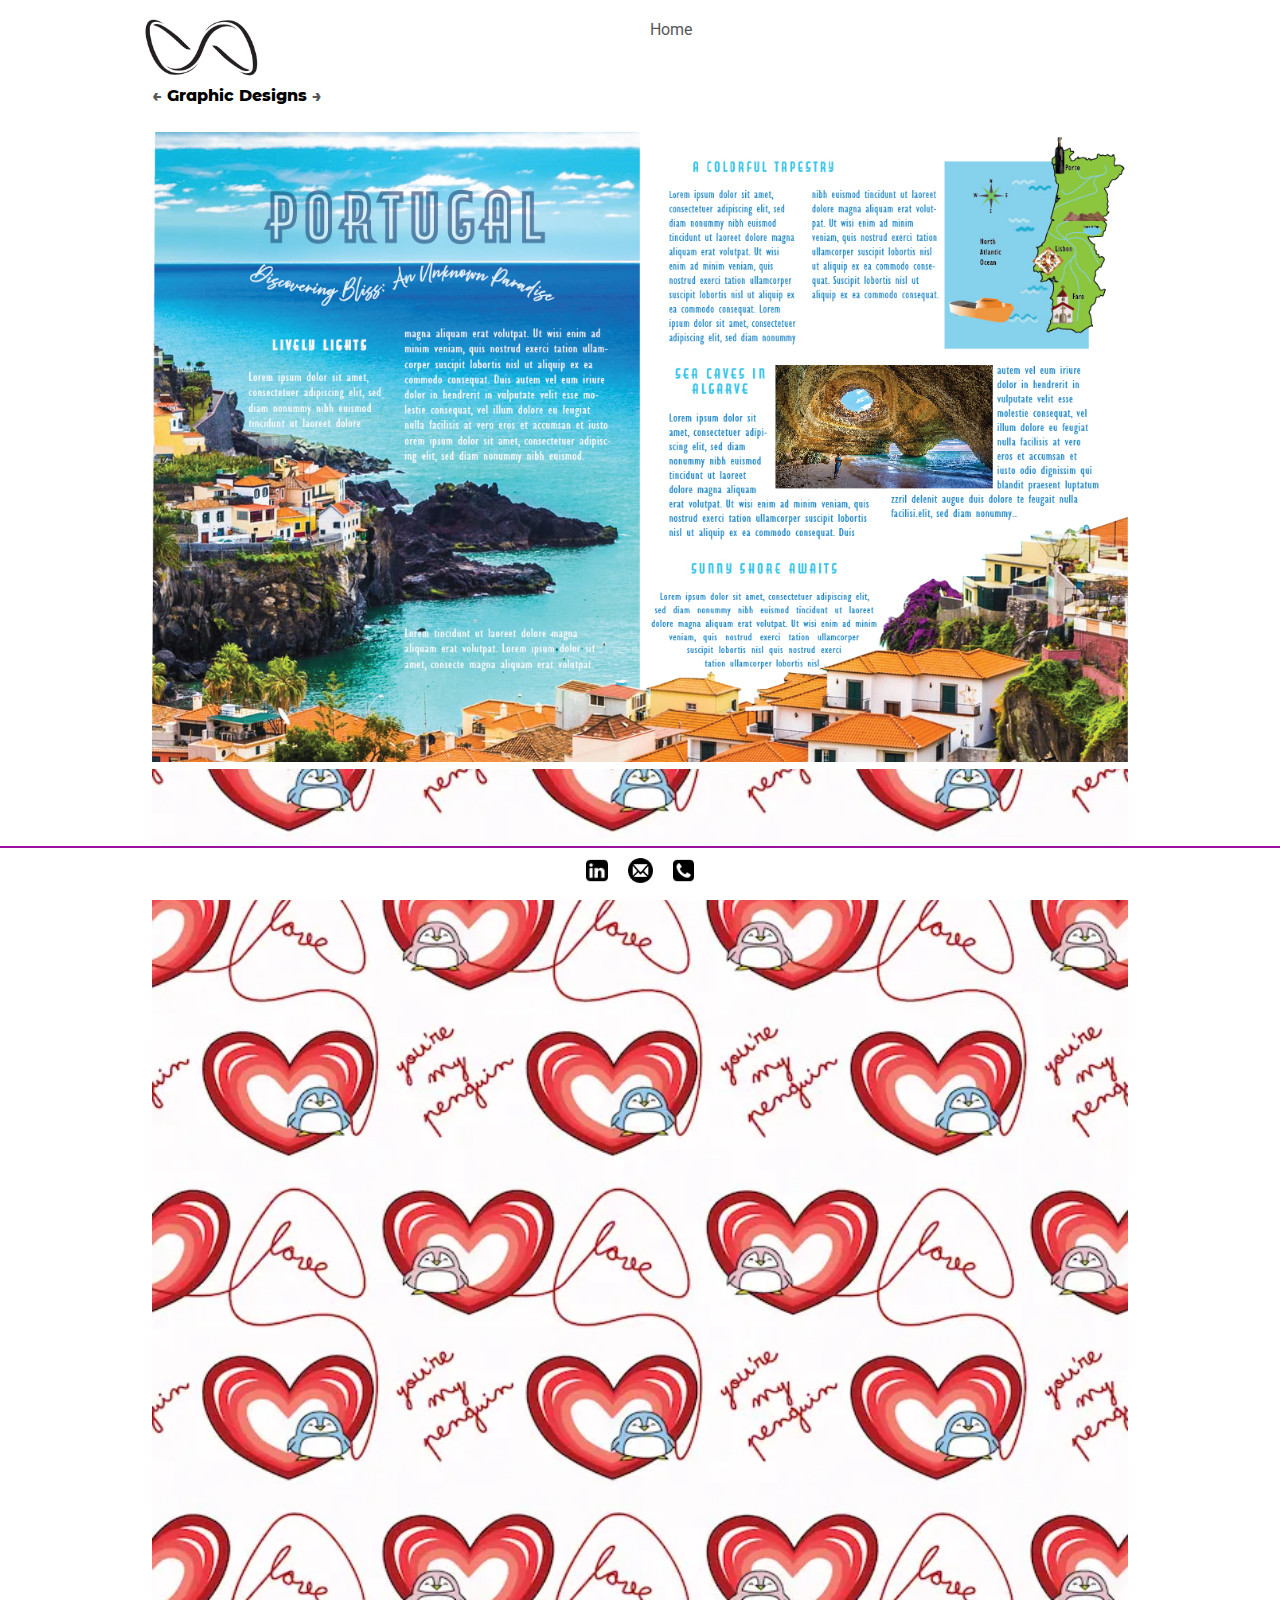
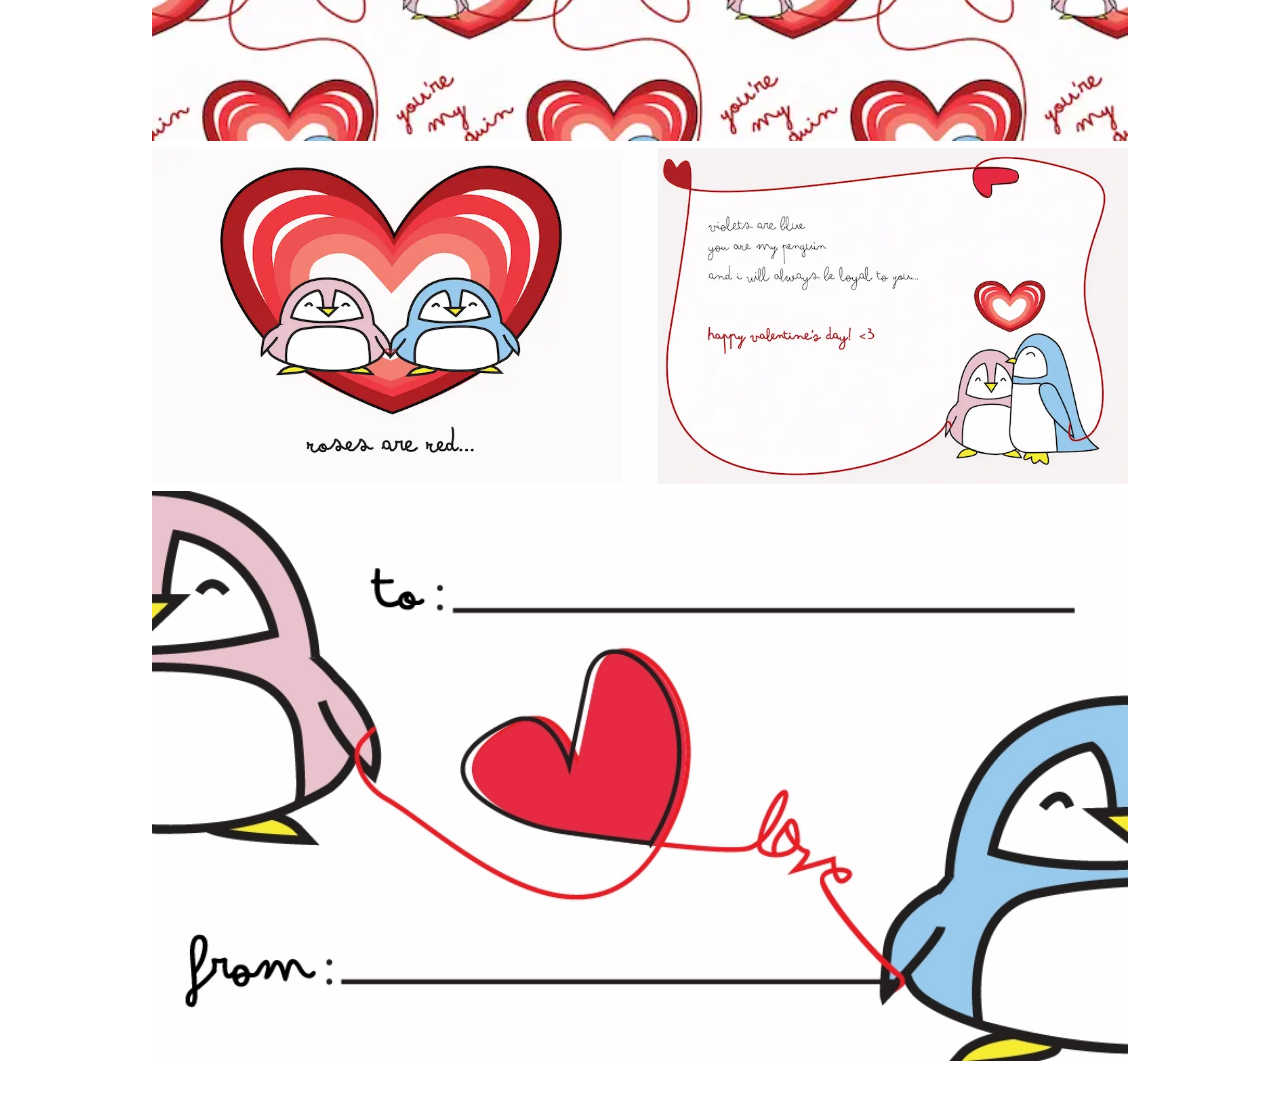
==== graphic-design-page.html @ 2e773703 "Made changes" ====
<!doctype html>
<html lang="en">

<head>
  <meta charset="utf-8">
  <!-- viewport is for mobile view -->
  <meta name="viewport" content="width=device-width, initial-scale=1">
  <title>Sam Aquino</title>
  <!--fonts first before css, css stylesheets arrangement is also important-->
  <link rel="preconnect" href="https://fonts.googleapis.com">
  <link rel="preconnect" href="https://fonts.gstatic.com" crossorigin>
  <link href="https://fonts.googleapis.com/css2?family=Abril+Fatface&family=Montserrat+Alternates:ital,wght@0,100;0,200;0,300;0,400;0,500;0,600;0,700;0,800;0,900;1,100;1,200;1,300;1,400;1,500;1,600;1,700;1,800;1,900&family=Roboto:ital,wght@0,100;0,300;0,400;0,500;0,700;0,900;1,100;1,300;1,400;1,500;1,700;1,900&display=swap" rel="stylesheet">  
  <link rel="stylesheet" href="css/reset.css">
  <link rel="stylesheet" href="css/styles.css">
  <!-- rel is the relation -->
  <script defer src="js/main.js"></script>
</head>

<body>
  <header>
    <div  class="content-flex">
      <section class="content-flex">
          <h1 class="sr-only">Sam Aquino</h1>
            <button class="logo">
               <img src="img/horizontal-logo.webp" alt="Sam Aquino Logo">
            </button>
      </section>
      <nav class="home-nav">
        <ul class="menu content-flex">
            <li><a href="home.html">Home</a></li>
         </ul>
     </nav>
    </div>
</header>
<div class="home-flex portfolio">
  <section class="portfolio-list">
    <h2><span><a href="web-design-page.html" title="See my Web Design Page">&#x2190;</a></span> Graphic Designs <span><a href="web-development-page.html" title="See my Web Development Page">&#x2192;</a></span></h2>
  </section>
  <div class="portfolio-album">
    <div class="portfolio-item"><img src="img/graphic-design/magazine-layout.jpg" alt="Magazine Layout for Portugal"></div> 
    <div class="portfolio-item"><img src="img/graphic-design/vd-wrapping-paper.webp" alt="Magazine Layout for Portugal"></div>
    <div class="portfolio-item"><img src="img/graphic-design/valentine-day-card.webp" alt="Valentine themed gift wrapping package with wrapper, card and label"></div>
    <div class="portfolio-item"><img src="img/graphic-design/vd-gift-tag.webp" alt=""></div>
    <div class="portfolio-item"><img src="img/graphic-design/one-sheet-layout.jpg" alt=""></div>
  </div>
</div>

<footer>
  <nav>
    <ul id="contact">
      <li><a href="https://www.linkedin.com/in/sheilaaquino92/" target="_blank"><img src="img/linkedin-icon.png" alt="Links to my linkedin profile"></a></li>
      <li><a href="mailto:sheila.sam.aquino@gmail.com" target="_blank"><img src="img/mail-icon.png" alt="Links to my email "></a></li>
      <li><a href="tel:+17806952019" target="_blank"><img src="img/phone-icon.png" alt="Links to my phone number"></a></li>
    </ul>
  </nav>
</footer>
</body>

</html>
---- css/styles.css ----
body {
  font-family: "Roboto", sans-serif;
  font-size: 1.6rem;
  line-height: 1.5;
  background-color: #ffffff;
}

body > *:not(header, .hero-banner, #about, footer) {
  max-width: 1024px;
  margin: 0 auto;
}

/* *** Utility Classes *** */
.home-flex {
  display: flex;
  flex-flow: column wrap;
  justify-content: space-between;
  align-items: center;
}

.sr-only {
  position: absolute;
  left: -10000px;
  top: auto;
  width: 1px;
  height: 1px;
  overflow: hidden;
}

.content-flex {
  display: flex;
  flex-flow: row nowrap;
  justify-content: space-between;
}

.toggle-btn, button {
  background-color: #fff;
  border: none;
  outline: none;
}

.toggle-btn:hover, button:hover {
  cursor: pointer;
}

/* **Typography** */
h1, h2{
    font-family: "Montserrat Alternates", sans-serif;
    font-weight: 800;
}

h3{
  font-size: 3rem;
  line-height: 1.6;
}

.hero-banner h2{
  font-size: 4.8rem;
  line-height: 1;
  text-transform: uppercase;
}

.hero-banner span{
  font-weight: 700;
}

.hero-banner h2+p{
  text-transform: uppercase;
}

.hero-banner p+p{
  font-size: x-small;
}

/* about me */
#about h2, #portfolio h2{
  font-size: 4.8rem;
  line-height: 1;
}

#about p{
  font-size: 3.7rem;
  line-height: 1;
}

/* _______________________________________________________________ */

/* **HEADER** */
header{
  position: sticky;
  z-index: 100;
  top: 0;
  background-color: #fff;
}

header img {
  max-width: 300px;
}

/* .home-nav {
  margin-top: 2.4rem;
  transition: max-height 0.7s ease-in-out;
}

.show-nav {
  overflow: visible;
  transition: max-height 0.7s ease-in-out;
} */

.home-flex button{
  margin-top: 9rem;
}

.menu li {
  line-height: 2.5;
  text-align: center;
}

ul a{
  background-color: #fff;
  padding: 1rem;
  display: inline-block;
}

header nav a, .portfolio-list a {
  color: #575757;
}

#portfolio a{
  color: #fff;
}

header nav a:hover, header nav a:active, .portfolio-list a:hover, .portfolio-list a:active {
  text-transform: uppercase;
  font-weight: bold;
  color: #E2706D;
}

.logo{
  width: 15rem;
  height: 4rem;
}

/* HERO BANNER */
.hero-banner{
  background: url(../img/hero-banner.webp) center/cover no-repeat;
  width: 100%;
  height: calc(100vh - 125px);
}

.hero-banner{
  position: relative;
}

.hero-banner h2, .hero-banner h2+p{
  position: absolute;
  top: 60%;
  right: 10%;
}

.hero-banner h2+p{
  top: 70%;
}

.hero-banner p+p{
  position: absolute;
  right: 0%;
  bottom: 0;
}


/* ***ABOUT ME** */
#about{
  height: 100vh;
  position: relative;
}

#about div{
  margin: 0 auto;
  text-align: center;
  background: #fff;
  width: 80%;
  padding: 12rem 9.6rem;
  border: 2.4rem solid #E2706D;
  border-radius: 2.4rem;
}

#about div{
  position: absolute;
  top: 50%;
  left: 50%;
  transform: translate(-50%, -50%);
}

.content-flex section, .content-flex nav{
  width: calc(100% / 2);
}

/* PORTFOLIO SECTION */
#portfolio{
  height: calc(100vh - 60px);
  position: relative;
}

#portfolio > div{
  margin: 0 auto;
  background: #fff;
  width: 80%;
  border-radius: 2.4rem;
  position: absolute;
  top: 50%;
  left: 50%;
  transform: translate(-50%, -50%);
  text-align: center;
}

#portfolio > div >div{
  display: flex;
  flex-direction: row;
  justify-content: space-between;
  align-items: stretch;
}

#portfolio section{
  width: calc(100% / 3 - 2.4rem);
  background-image: linear-gradient(#E2706D, #661788 130%);
}

#portfolio h3{
  min-height: 120px;
}

/* ****Web Development page**** */
.web-dev-album ul{
  display: flex;
  flex-direction: column;
  justify-content: space-between;
  align-items: center;
}

.web-dev-album ul li{
  width: calc(100% / 2 - 2.4rem);
}

.web-dev-album img{
  min-height: 467px;
  object-fit: cover;
}


/* ***PORTFOLIO PAGE*** */
#portfolio section{
  padding: 2.4rem;
  background-color: #ffffff;
  border-radius: 2.4rem;
  box-shadow: 1rem 1rem 3rem #575757;
}

#portfolio section p{
  min-height: 4.8rem;
}

div.home-flex.portfolio{
  justify-content: center;
  align-items: center;
  padding: 2.4rem;
}

.portfolio-list{
  width: 100%;
  margin-bottom: 2.4rem;
}

.portfolio-list ul{
  display: flex;
  flex-flow: row nowrap;
  justify-content: space-between;
  align-items: center;
}

.portfolio-list ul li{
  width: calc(100% / 3 - 1.2rem);
  text-align: center;
}

/* .portfolio-item{
  width: 100%;
  height: 100%;
} */

/* Contact Page/footer */
footer{
  width: 100vw;
  background-color: #fff;
  border-top: 2px solid #9a129f;
  position: fixed;
  bottom: 0;
  z-index: 100;
}

footer nav ul{
  display: flex;
  flex-direction: row;
  justify-content: center;
  align-items: center;
}

footer nav img{
  height: 25px;
}



@media screen and (min-width: 800px) {
  body > section > * {
    max-width: 100%;
    margin: 0 auto;
  }

  header div{
    max-width: 1024px;
    margin: 0 auto;
  }
}
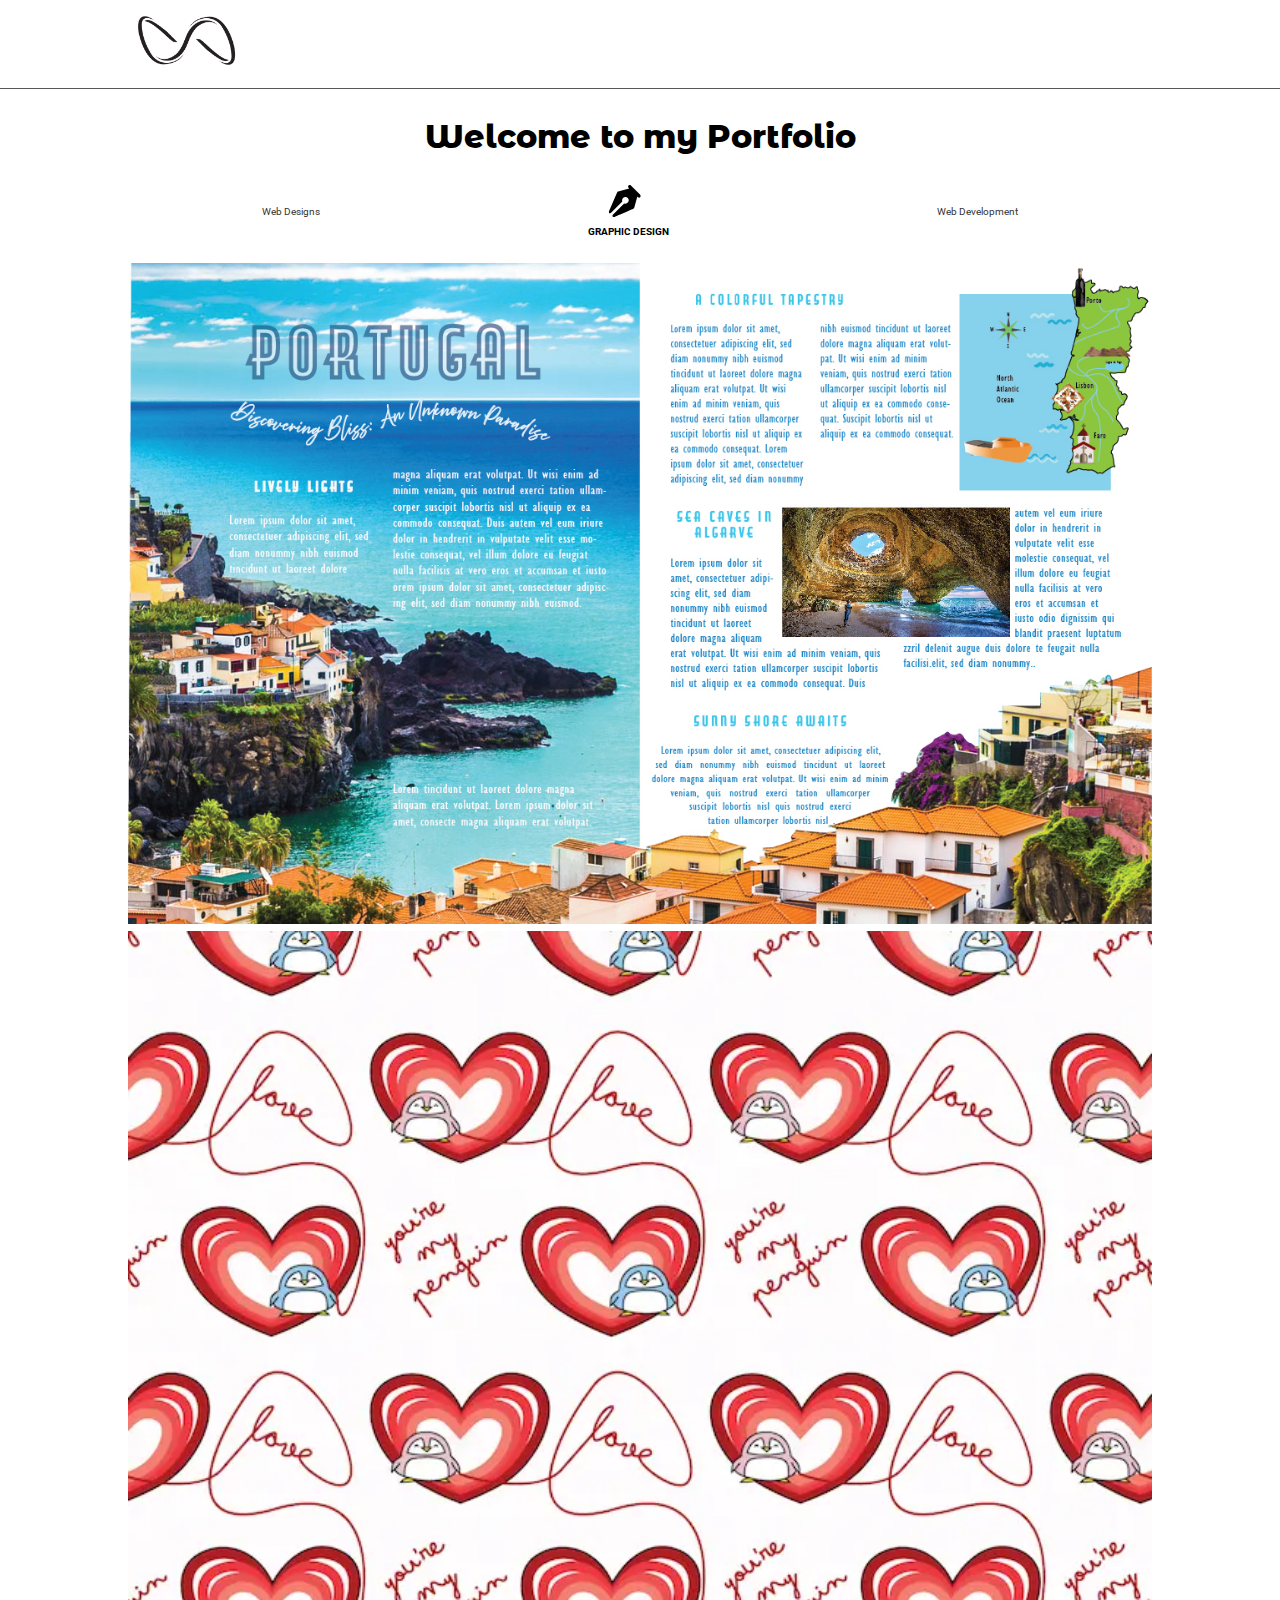
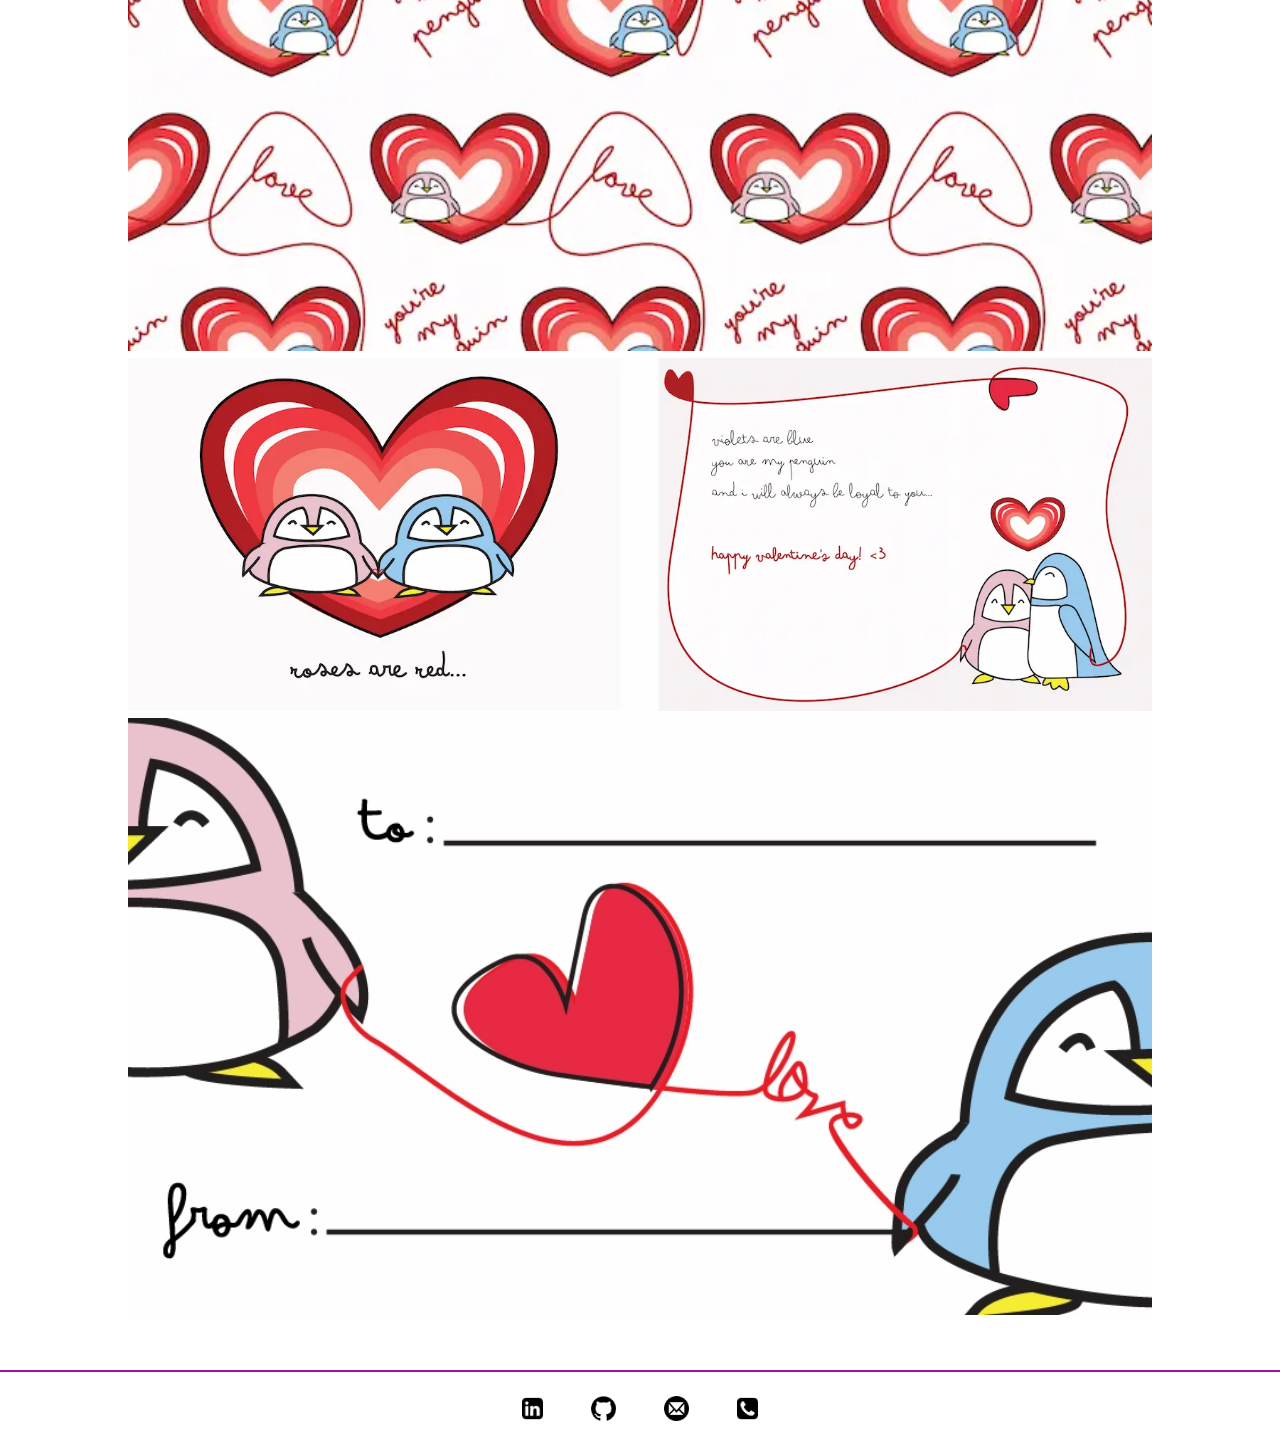
==== commit 7314511a: "Made it responsive" ====
--- a/graphic-design-page.html
+++ b/graphic-design-page.html
@@ -18,39 +18,45 @@
 
 <body>
   <header>
-    <div  class="content-flex">
-      <section class="content-flex">
-          <h1 class="sr-only">Sam Aquino</h1>
-            <button class="logo">
-               <img src="img/horizontal-logo.webp" alt="Sam Aquino Logo">
-            </button>
+    <div class="flex-container">
+      <section class="flex-container">
+        <h1 class="sr-only">Sam Aquino</h1>
+        <a href="index.html"><img src="img/horizontal-logo.webp" alt="Sam Aquino Logo"></a>
       </section>
-      <nav class="home-nav">
-        <ul class="menu content-flex">
-            <li><a href="home.html">Home</a></li>
-         </ul>
-     </nav>
     </div>
-</header>
-<div class="home-flex portfolio">
-  <section class="portfolio-list">
-    <h2><span><a href="web-design-page.html" title="See my Web Design Page">&#x2190;</a></span> Graphic Designs <span><a href="web-development-page.html" title="See my Web Development Page">&#x2192;</a></span></h2>
+  </header>
+  <section class="portfolio">
+    <h2>Welcome to my Portfolio</h2>
+    <nav class="portfolio-list">
+      <ul class="flex-container">
+        <li><a href="web-design-page.html" title="See my Web Design Page"><p>Web Designs</p></a></li>
+        <li><span><svg version="1.1" xmlns="http://www.w3.org/2000/svg" width="32" height="32" viewBox="0 0 48 48">
+          <title>Explore my Graphic Designs</title>
+          <path d="M23.11 27.641l-16.95 16.949c-0.36 0.36-0.58 0.86-0.58 1.41 0 1.1 0.89 2 2 2 0.29 0 0.56-0.061 0.81-0.17 0 0 28.24-12.24 28.561-12.391 0.659-0.299 1.17-0.879 1.37-1.6l4.57-16.47 0.92 0.91c0.959 0.96 2.51 0.96 3.469 0 0.961-0.96 0.961-2.511 0-3.47l-14.091-14.089c-0.959-0.96-2.51-0.96-3.469 0-0.961 0.96-0.961 2.511 0 3.47l0.91 0.91-16.5 4.59c-0.72 0.211-1.3 0.73-1.6 1.41l-12.37 28.541c-0.1 0.239-0.16 0.5-0.16 0.779 0 1.11 0.9 2 2 2 0.57 0 1.080-0.23 1.44-0.609l16.92-16.92c-0.23-0.591-0.36-1.221-0.36-1.891 0-2.76 2.24-5 5-5s5 2.24 5 5-2.24 5-5 5c-0.67 0-1.3-0.13-1.89-0.359z"></path>
+          </svg></span>
+          <p>Graphic Design</p></li>
+        <li><a href="web-development-page.html"><p>Web Development</p></a></li>
+      </ul>
+    </nav>
+    <div class="portfolio-album">
+      <div class="portfolio-item"><img src="img/graphic-design/magazine-layout.jpg" alt="Magazine Layout for Portugal"></div> 
+      <div class="portfolio-item"><img src="img/graphic-design/vd-wrapping-paper.webp" alt="Magazine Layout for Portugal"></div>
+      <div class="portfolio-item"><img src="img/graphic-design/valentine-day-card.webp" alt="Valentine themed gift wrapping package with wrapper, card and label"></div>
+      <div class="portfolio-item"><img src="img/graphic-design/vd-gift-tag.webp" alt=""></div>
+      <div class="portfolio-item"><img src="img/graphic-design/one-sheet-layout.jpg" alt=""></div>
+    </div>
   </section>
-  <div class="portfolio-album">
-    <div class="portfolio-item"><img src="img/graphic-design/magazine-layout.jpg" alt="Magazine Layout for Portugal"></div> 
-    <div class="portfolio-item"><img src="img/graphic-design/vd-wrapping-paper.webp" alt="Magazine Layout for Portugal"></div>
-    <div class="portfolio-item"><img src="img/graphic-design/valentine-day-card.webp" alt="Valentine themed gift wrapping package with wrapper, card and label"></div>
-    <div class="portfolio-item"><img src="img/graphic-design/vd-gift-tag.webp" alt=""></div>
-    <div class="portfolio-item"><img src="img/graphic-design/one-sheet-layout.jpg" alt=""></div>
-  </div>
-</div>
-
 <footer>
   <nav>
     <ul id="contact">
-      <li><a href="https://www.linkedin.com/in/sheilaaquino92/" target="_blank"><img src="img/linkedin-icon.png" alt="Links to my linkedin profile"></a></li>
-      <li><a href="mailto:sheila.sam.aquino@gmail.com" target="_blank"><img src="img/mail-icon.png" alt="Links to my email "></a></li>
-      <li><a href="tel:+17806952019" target="_blank"><img src="img/phone-icon.png" alt="Links to my phone number"></a></li>
+      <li><a href="https://www.linkedin.com/in/sheilaaquino92/" target="parent"><img src="img/linkedin-icon.png"
+            alt="Links to my linkedin profile"></a></li>
+      <li><a href="https://github.com/smaq92" target="parent"><img src="img/github.png"
+              alt="Links to my github profile"></a></li>
+      <li><a href="mailto:sheila.sam.aquino@gmail.com" target="parent"><img src="img/mail-icon.png"
+            alt="Links to my email "></a></li>
+      <li><a href="tel:+17806952019" target="parent"><img src="img/phone-icon.png" alt="Links to my phone number"></a>
+      </li>
     </ul>
   </nav>
 </footer>
--- a/css/styles.css
+++ b/css/styles.css
@@ -1,18 +1,21 @@
+:root{
+--roboto-16: 1.6rem / 1.5 "Roboto", sans-serif;
+--montserrat-32: 800 3.2rem / 1.5 "Montserrat Alternates", sans-serif;
+--montserrat-48: 800 4.8rem / 1 "Montserrat Alternates", sans-serif;
+}
 
 body {
-  font-family: "Roboto", sans-serif;
-  font-size: 1.6rem;
-  line-height: 1.5;
+  font: var(--roboto-16);
   background-color: #ffffff;
 }
 
-body > *:not(header, .hero-banner, #about, footer) {
+body > *>* {
   max-width: 1024px;
   margin: 0 auto;
 }
 
 /* *** Utility Classes *** */
-.home-flex {
+.flex-container {
   display: flex;
   flex-flow: column wrap;
   justify-content: space-between;
@@ -28,36 +31,33 @@
   overflow: hidden;
 }
 
-.content-flex {
-  display: flex;
-  flex-flow: row nowrap;
-  justify-content: space-between;
-}
-
 .toggle-btn, button {
-  background-color: #fff;
+  background-color: transparent;
   border: none;
   outline: none;
 }
 
-.toggle-btn:hover, button:hover {
+.toggle-btn:hover, button:hover, header img {
   cursor: pointer;
 }
 
 /* **Typography** */
-h1, h2{
-    font-family: "Montserrat Alternates", sans-serif;
-    font-weight: 800;
+.hero-banner h2{
+  font: var(--montserrat-48);
+}
+
+h2{
+    font: var(--montserrat-32);
+    text-align: center;
+    margin-bottom: 2.4rem;
 }
 
 h3{
-  font-size: 3rem;
+  font-size: 2rem;
   line-height: 1.6;
 }
 
 .hero-banner h2{
-  font-size: 4.8rem;
-  line-height: 1;
   text-transform: uppercase;
 }
 
@@ -69,21 +69,17 @@
   text-transform: uppercase;
 }
 
-.hero-banner p+p{
+.hero-banner p+p, small{
   font-size: x-small;
 }
 
-/* about me */
-#about h2, #portfolio h2{
-  font-size: 4.8rem;
-  line-height: 1;
-}
-
-#about p{
-  font-size: 3.7rem;
-  line-height: 1;
-}
-
+body>section:nth-of-type(2){
+  font-size: 2rem;
+}
+
+.portfolio-list > p{
+  font-size: 1rem;
+}
 /* _______________________________________________________________ */
 
 /* **HEADER** */
@@ -91,212 +87,202 @@
   position: sticky;
   z-index: 100;
   top: 0;
+  background-color: white;
+  padding: 0 2.4rem;
+  overflow: hidden;
+  border-bottom: 1px solid #575757;
+}
+
+header img {
+  max-width: 120px;
+  max-height: 120px;
+  width: auto;
+  height: auto;
+}
+
+header section.flex-container{
+  flex-flow: row nowrap;
+  width: 100%;
+}
+
+header nav {
+  position: absolute;
+  top: 8.825rem;
+  left: 0;
   background-color: #fff;
-}
-
-header img {
-  max-width: 300px;
-}
-
-/* .home-nav {
-  margin-top: 2.4rem;
-  transition: max-height 0.7s ease-in-out;
-}
-
-.show-nav {
+  width: 100%;
+  /* display: none; */
+  padding: 0 0 2.4rem 0;
+}
+
+header img:hover, footer nav img:hover{
+  transform: scale(1.3);
+  transition: all ease 1s;
+  -webkit-transform: scale(1.3);
+  -moz-transform: scale(1.3);
+  -ms-transform: scale(1.3);
+  -o-transform: scale(1.3);
+  -webkit-transition: all ease 1s;
+  -moz-transition: all ease 1s;
+  -ms-transition: all ease 1s;
+  -o-transition: all ease 1s;
+}
+
+ .show-nav {
   overflow: visible;
-  transition: max-height 0.7s ease-in-out;
-} */
-
-.home-flex button{
-  margin-top: 9rem;
-}
-
-.menu li {
-  line-height: 2.5;
-  text-align: center;
-}
-
-ul a{
-  background-color: #fff;
-  padding: 1rem;
+  transition: all 0.7s ease-in-out;
+} 
+
+ul.menu li{
+  margin: 2.4rem 0 0 0;
+}
+
+.rect {
+  fill: #333; /* Color of the rectangles */
+  transition: all 0.3s ease-in-out; /* Smooth transition */
+}
+/* HERO BANNER */
+.hero-banner{
+  background: url(../img/hero-banner.webp) center/cover no-repeat;
+  padding: 7.2rem 4.8rem;
+  position: relative;
+  height: calc(100vh - 8.825rem);
+  width: 100%;
+}
+
+.hero-banner div{
+ background-color: rgba(255, 255, 255, 0.7);
+ padding: 4.8rem;
+ border-radius: 1.2rem;
+ text-align: center;
+ position: absolute;
+ top: 50%;
+ left: 50%;
+ transform: translate(-50%, -50%);
+ -webkit-transform: translate(-50%, -50%);
+ -moz-transform: translate(-50%, -50%);
+ -ms-transform: translate(-50%, -50%);
+ -o-transform: translate(-50%, -50%);
+}
+
+.hero-banner h2+p{
+  top: 70%;
+}
+
+.hero-banner p+p{
+  position: absolute;
+  right: -20%;
+  bottom: -60%;
+}
+
+.hero-banner a, button.close{
   display: inline-block;
-}
-
-header nav a, .portfolio-list a {
-  color: #575757;
-}
-
-#portfolio a{
-  color: #fff;
-}
-
-header nav a:hover, header nav a:active, .portfolio-list a:hover, .portfolio-list a:active {
+  margin: 2.4rem 0 0 0;
+  padding: 1.2rem 2.4rem;
+  background-color: #E2706D;
+  border-radius: 4.8rem;
+}
+
+.hero-banner a{
+  color: white;
+}
+
+header nav a:hover, header nav a:active, .portfolio-list a:hover, .portfolio-list a:active{
   text-transform: uppercase;
   font-weight: bold;
   color: #E2706D;
 }
 
-.logo{
-  width: 15rem;
-  height: 4rem;
-}
-
-/* HERO BANNER */
-.hero-banner{
-  background: url(../img/hero-banner.webp) center/cover no-repeat;
-  width: 100%;
-  height: calc(100vh - 125px);
-}
-
-.hero-banner{
+/* ***ABOUT ME** */
+body > section:nth-of-type(2){
+  padding: 40% 4.8rem;
+  height: calc(100vh);
+}
+
+/* **PORTFOLIO SECTION** */
+body> section:nth-of-type(3){
+  background: url(../img/white-background-with-wavy-lines-accent.webp) center / cover no-repeat;
+  padding: 8.825rem 0;
+}
+
+.portfolio-items{
   position: relative;
 }
 
-.hero-banner h2, .hero-banner h2+p{
-  position: absolute;
-  top: 60%;
-  right: 10%;
-}
-
-.hero-banner h2+p{
-  top: 70%;
-}
-
-.hero-banner p+p{
-  position: absolute;
-  right: 0%;
-  bottom: 0;
-}
-
-
-/* ***ABOUT ME** */
-#about{
-  height: 100vh;
-  position: relative;
-}
-
-#about div{
-  margin: 0 auto;
+body> section:nth-of-type(3) a{
+  color: #575757;
+}
+
+.portfolio-items section{
+  background-color: rgba(255, 255, 255, 0.7);
+  border: 2.4px solid #575757;
+  border-radius:2.4rem;
+  width: 80vw;
   text-align: center;
-  background: #fff;
-  width: 80%;
-  padding: 12rem 9.6rem;
-  border: 2.4rem solid #E2706D;
-  border-radius: 2.4rem;
-}
-
-#about div{
-  position: absolute;
-  top: 50%;
-  left: 50%;
-  transform: translate(-50%, -50%);
-}
-
-.content-flex section, .content-flex nav{
-  width: calc(100% / 2);
-}
-
-/* PORTFOLIO SECTION */
-#portfolio{
-  height: calc(100vh - 60px);
-  position: relative;
-}
-
-#portfolio > div{
-  margin: 0 auto;
-  background: #fff;
-  width: 80%;
-  border-radius: 2.4rem;
-  position: absolute;
-  top: 50%;
-  left: 50%;
-  transform: translate(-50%, -50%);
+  margin: 2.4rem 0 0 0;
+}
+
+.portfolio-items img{
+  height: 450px;
+  border-radius: 2.4rem 2.4rem 0 0;
+  object-fit: cover;
+  -webkit-border-radius: 2.4rem 2.4rem 0 0;
+  -moz-border-radius: 2.4rem 2.4rem 0 0;
+  -ms-border-radius: 2.4rem 2.4rem 0 0;
+  -o-border-radius: 2.4rem 2.4rem 0 0;
+}
+.portfolio-items div{
+  margin: 1.2rem 0;
+}
+
+/* PORTFOLIO PAGE */
+.portfolio{
+  padding: 2.4rem;
+}
+.portfolio-list ul{
+  flex-direction: row;
+  justify-content: space-around;
+  padding: 0 0 2.4rem 0;
+}
+
+.portfolio li span{
+  display: block;
+  margin-left: 50%;
+  transform: translateX(-50%);
+}
+
+
+.portfolio-list li p{
+  font-size: 1rem;
+}
+
+.portfolio-list > p{
+  padding: 0 0 2.4rem 0;
   text-align: center;
 }
 
-#portfolio > div >div{
-  display: flex;
-  flex-direction: row;
-  justify-content: space-between;
-  align-items: stretch;
-}
-
-#portfolio section{
-  width: calc(100% / 3 - 2.4rem);
-  background-image: linear-gradient(#E2706D, #661788 130%);
-}
-
-#portfolio h3{
-  min-height: 120px;
-}
-
-/* ****Web Development page**** */
-.web-dev-album ul{
-  display: flex;
-  flex-direction: column;
-  justify-content: space-between;
-  align-items: center;
-}
-
-.web-dev-album ul li{
-  width: calc(100% / 2 - 2.4rem);
-}
-
-.web-dev-album img{
-  min-height: 467px;
-  object-fit: cover;
-}
-
-
-/* ***PORTFOLIO PAGE*** */
-#portfolio section{
-  padding: 2.4rem;
-  background-color: #ffffff;
-  border-radius: 2.4rem;
-  box-shadow: 1rem 1rem 3rem #575757;
-}
-
-#portfolio section p{
-  min-height: 4.8rem;
-}
-
-div.home-flex.portfolio{
-  justify-content: center;
-  align-items: center;
-  padding: 2.4rem;
-}
-
-.portfolio-list{
-  width: 100%;
-  margin-bottom: 2.4rem;
-}
-
-.portfolio-list ul{
-  display: flex;
-  flex-flow: row nowrap;
-  justify-content: space-between;
-  align-items: center;
-}
-
-.portfolio-list ul li{
-  width: calc(100% / 3 - 1.2rem);
-  text-align: center;
-}
-
-/* .portfolio-item{
-  width: 100%;
-  height: 100%;
-} */
+.portfolio a{
+  color: #333;
+}
+
+.portfolio-list li:nth-of-type(2){
+  text-transform: uppercase;
+  font-weight: bold;
+}
+
+.portfolio a:hover p{
+  transform: scale(1.3);
+}
 
 /* Contact Page/footer */
 footer{
-  width: 100vw;
+  width: 100%;
   background-color: #fff;
   border-top: 2px solid #9a129f;
-  position: fixed;
+  /* position: fixed; */
   bottom: 0;
   z-index: 100;
+  text-align: center;
 }
 
 footer nav ul{
@@ -310,16 +296,15 @@
   height: 25px;
 }
 
-
-
-@media screen and (min-width: 800px) {
-  body > section > * {
-    max-width: 100%;
-    margin: 0 auto;
-  }
-
-  header div{
-    max-width: 1024px;
-    margin: 0 auto;
-  }
-}
+footer ul li{
+  margin: 2.4rem;
+}
+
+footer p{
+  max-width: 70%;
+  margin: 0 auto 2.4rem auto;
+}
+
+
+
+
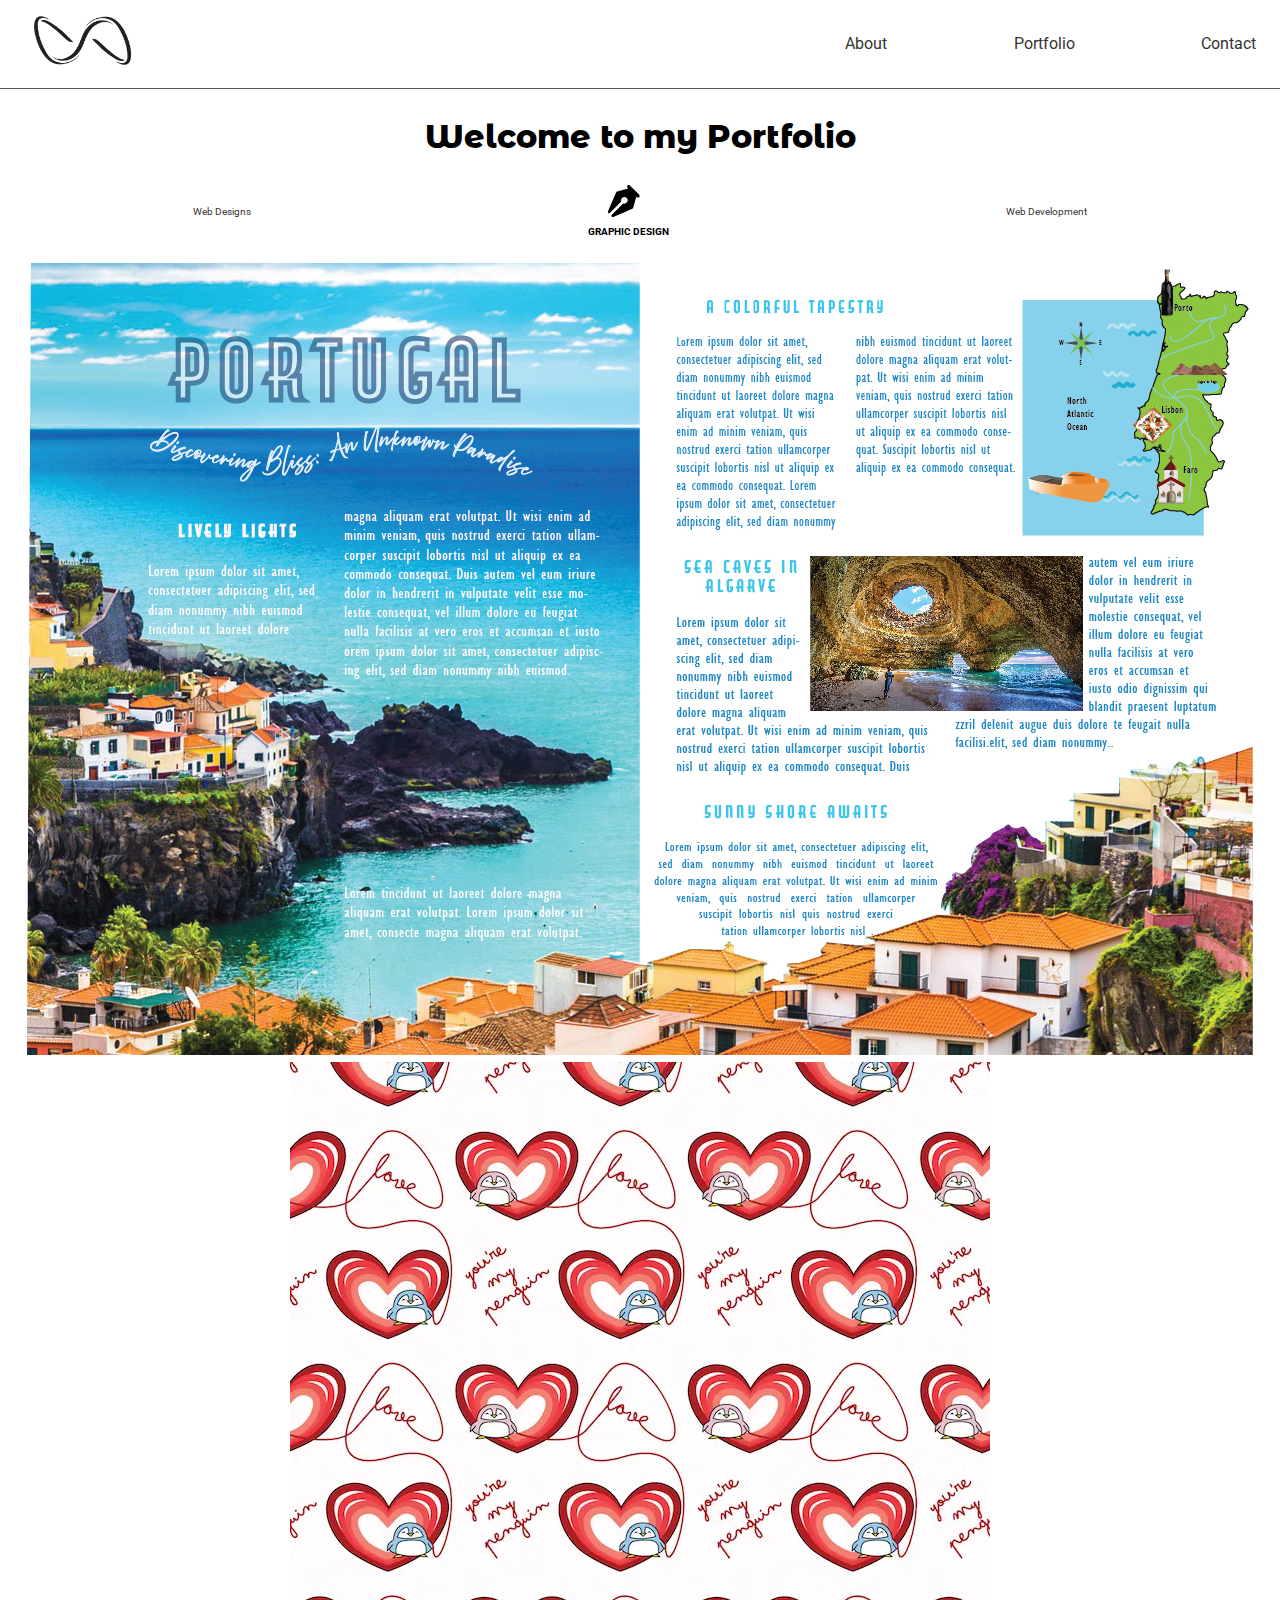
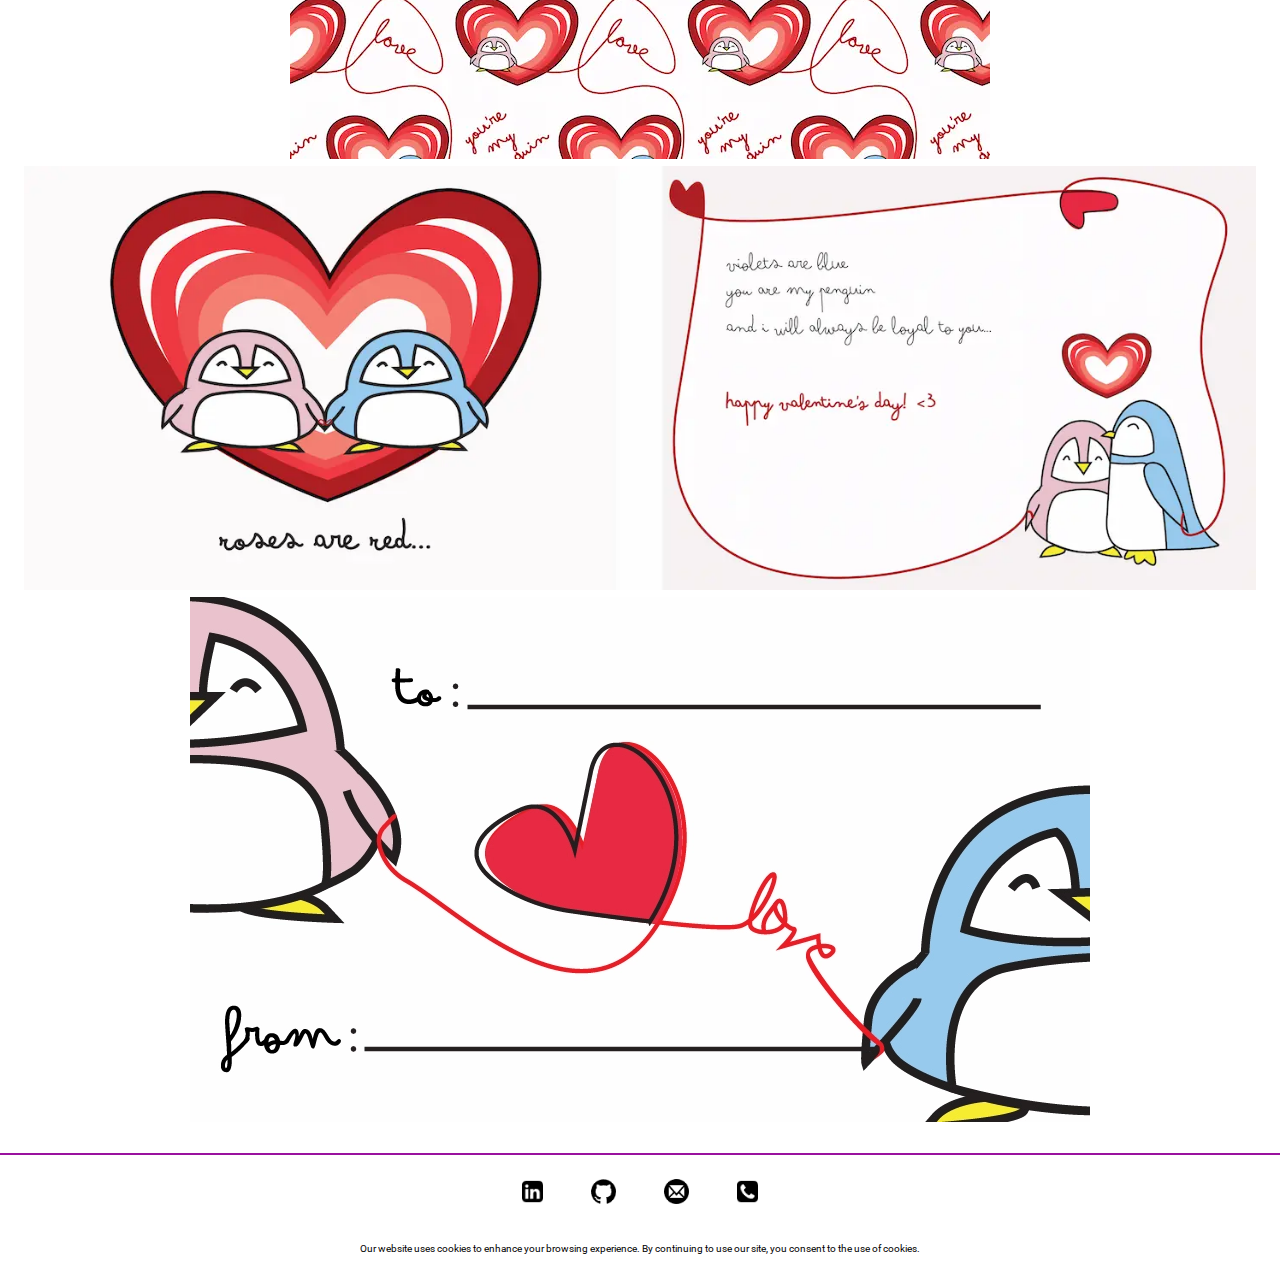
==== commit 40a445ca: "made it responsive" ====
--- a/graphic-design-page.html
+++ b/graphic-design-page.html
@@ -21,8 +21,22 @@
     <div class="flex-container">
       <section class="flex-container">
         <h1 class="sr-only">Sam Aquino</h1>
-        <a href="index.html"><img src="img/horizontal-logo.webp" alt="Sam Aquino Logo"></a>
+        <a href="index.html" title="Return to Home"><img src="img/horizontal-logo.webp" alt="Sam Aquino Logo" class="logo"></a>
+        <button class="toggle-btn">
+          <svg version="1.1" xmlns="http://www.w3.org/2000/svg" width="40" height="40" viewBox="0 0 100 80">
+            <rect width="100" height="20" rx="8"></rect>
+            <rect y="30" width="100" height="20" rx="8"></rect>
+            <rect y="60" width="100" height="20" rx="8"></rect>
+          </svg>
+        </button>
       </section>
+      <nav class="home-nav">
+        <ul class="menu flex-container">
+          <li><a href="index.html#about">About</a></li>
+          <li><a href="index.html#portfolio">Portfolio</a></li>
+          <li><a href="#contact" aria-labelledby="contact">Contact</a></li>
+        </ul>
+      </nav>
     </div>
   </header>
   <section class="portfolio">
@@ -46,20 +60,21 @@
       <div class="portfolio-item"><img src="img/graphic-design/one-sheet-layout.jpg" alt=""></div>
     </div>
   </section>
-<footer>
-  <nav>
-    <ul id="contact">
-      <li><a href="https://www.linkedin.com/in/sheilaaquino92/" target="parent"><img src="img/linkedin-icon.png"
-            alt="Links to my linkedin profile"></a></li>
-      <li><a href="https://github.com/smaq92" target="parent"><img src="img/github.png"
-              alt="Links to my github profile"></a></li>
-      <li><a href="mailto:sheila.sam.aquino@gmail.com" target="parent"><img src="img/mail-icon.png"
-            alt="Links to my email "></a></li>
-      <li><a href="tel:+17806952019" target="parent"><img src="img/phone-icon.png" alt="Links to my phone number"></a>
-      </li>
-    </ul>
-  </nav>
-</footer>
+  <footer>
+    <nav>
+      <ul id="contact">
+        <li><a href="https://www.linkedin.com/in/sheilaaquino92/" target="parent"><img src="img/linkedin-icon.png"
+              alt="Links to my linkedin profile"></a></li>
+        <li><a href="https://github.com/smaq92" target="parent"><img src="img/github.png"
+                alt="Links to my github profile"></a></li>
+        <li><a href="mailto:sheila.sam.aquino@gmail.com" target="parent"><img src="img/mail-icon.png"
+              alt="Links to my email "></a></li>
+        <li><a href="tel:+17806952019" target="parent"><img src="img/phone-icon.png" alt="Links to my phone number"></a>
+        </li>
+      </ul>
+    </nav>
+    <p><small>Our website uses cookies to enhance your browsing experience. By continuing to use our site, you consent to the use of cookies.</small></p>
+  </footer>
 </body>
 
 </html>--- a/css/styles.css
+++ b/css/styles.css
@@ -10,7 +10,7 @@
 }
 
 body > *>* {
-  max-width: 1024px;
+  max-width: 1248px;
   margin: 0 auto;
 }
 
@@ -118,14 +118,6 @@
 header img:hover, footer nav img:hover{
   transform: scale(1.3);
   transition: all ease 1s;
-  -webkit-transform: scale(1.3);
-  -moz-transform: scale(1.3);
-  -ms-transform: scale(1.3);
-  -o-transform: scale(1.3);
-  -webkit-transition: all ease 1s;
-  -moz-transition: all ease 1s;
-  -ms-transition: all ease 1s;
-  -o-transition: all ease 1s;
 }
 
  .show-nav {
@@ -141,6 +133,11 @@
   fill: #333; /* Color of the rectangles */
   transition: all 0.3s ease-in-out; /* Smooth transition */
 }
+
+.portfolio a, header a{
+  color: #333;
+}
+
 /* HERO BANNER */
 .hero-banner{
   background: url(../img/hero-banner.webp) center/cover no-repeat;
@@ -171,8 +168,9 @@
 
 .hero-banner p+p{
   position: absolute;
-  right: -20%;
+  left: 50%;
   bottom: -60%;
+  transform: translateX(-50%);
 }
 
 .hero-banner a, button.close{
@@ -195,14 +193,21 @@
 
 /* ***ABOUT ME** */
 body > section:nth-of-type(2){
-  padding: 40% 4.8rem;
-  height: calc(100vh);
+  height:100vh;
+  position:relative
+}
+
+body >  section:nth-of-type(2) div{
+  position: absolute;
+  top: 50%;
+  left: 50%;
+  transform: translate(-50%, -50%);
 }
 
 /* **PORTFOLIO SECTION** */
 body> section:nth-of-type(3){
   background: url(../img/white-background-with-wavy-lines-accent.webp) center / cover no-repeat;
-  padding: 8.825rem 0;
+  padding: 12rem 0 5.65rem 0;
 }
 
 .portfolio-items{
@@ -261,9 +266,6 @@
   text-align: center;
 }
 
-.portfolio a{
-  color: #333;
-}
 
 .portfolio-list li:nth-of-type(2){
   text-transform: uppercase;
@@ -306,5 +308,83 @@
 }
 
 
-
-
+@media screen and (min-width: 520px) {
+  /* PORTFOLIO */
+  .portfolio-items section, .web-dev-album li{
+    max-width: 470px;
+    margin: 2.4rem auto;
+  }
+}
+
+@media  screen and (min-width: 930px) {
+  /* header */
+  .toggle-btn{
+    display: none;
+  }
+
+  header nav{
+    position: unset;
+  }
+
+  ul.menu, div.flex-container{
+    flex-flow: row nowrap;
+    transition: all ease 2s;
+    -webkit-transition: all ease 2s  ;
+    -moz-transition: all ease 2s  ;
+    -ms-transition: all ease 2s  ;
+    -o-transition: all ease 2s  ;
+}
+   
+  div.flex-container > *{
+    width: 50%;
+  }
+  
+  /* about me */
+
+  body> section:nth-of-type(2) div{
+    max-width: 650px;
+    top: 40%;
+  }
+
+  /* hero-banner */
+  .hero-banner p+p{
+    top: 175%;
+  }
+
+
+  /* portfolio page */
+  .web-dev-album ul{
+    display: flex;
+    flex-flow: row nowrap;
+    align-items: stretch;
+    transition: all ease 2s  ;
+    -webkit-transition: all ease 2s  ;
+    -moz-transition: all ease 2s  ;
+    -ms-transition: all ease 2s  ;
+
+  }
+
+  .portfolio-album{
+    display: flex;
+    flex-flow: row wrap;
+    justify-content: center;
+  }
+}
+
+@media screen and (min-width: 1110px) {
+  /* PORTFOLIO */
+  .portfolio-items.flex-container{
+    flex-flow: row wrap;
+    align-items: center;
+    justify-content: space-around;
+  }
+
+  .portfolio-items section{
+    width: calc(100% / 3 - 2.4rem);
+  }
+
+}
+
+
+
+
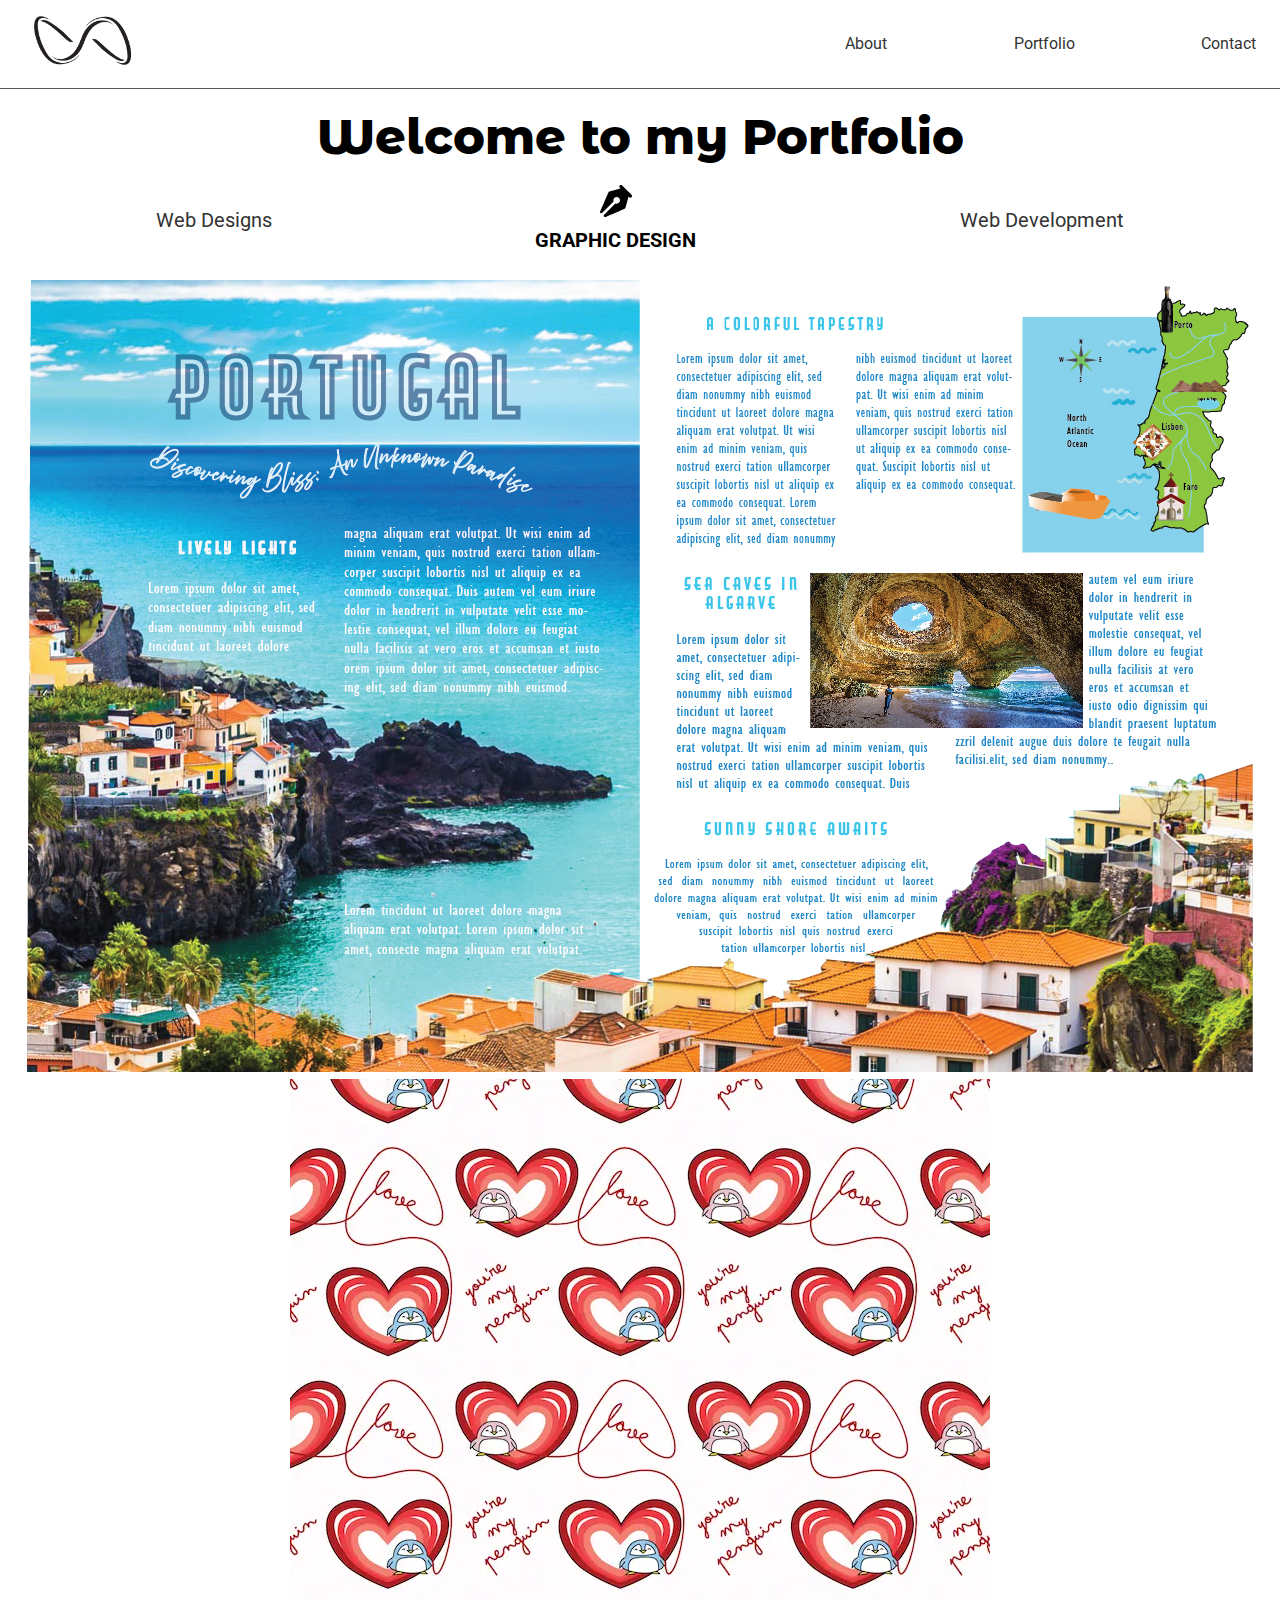
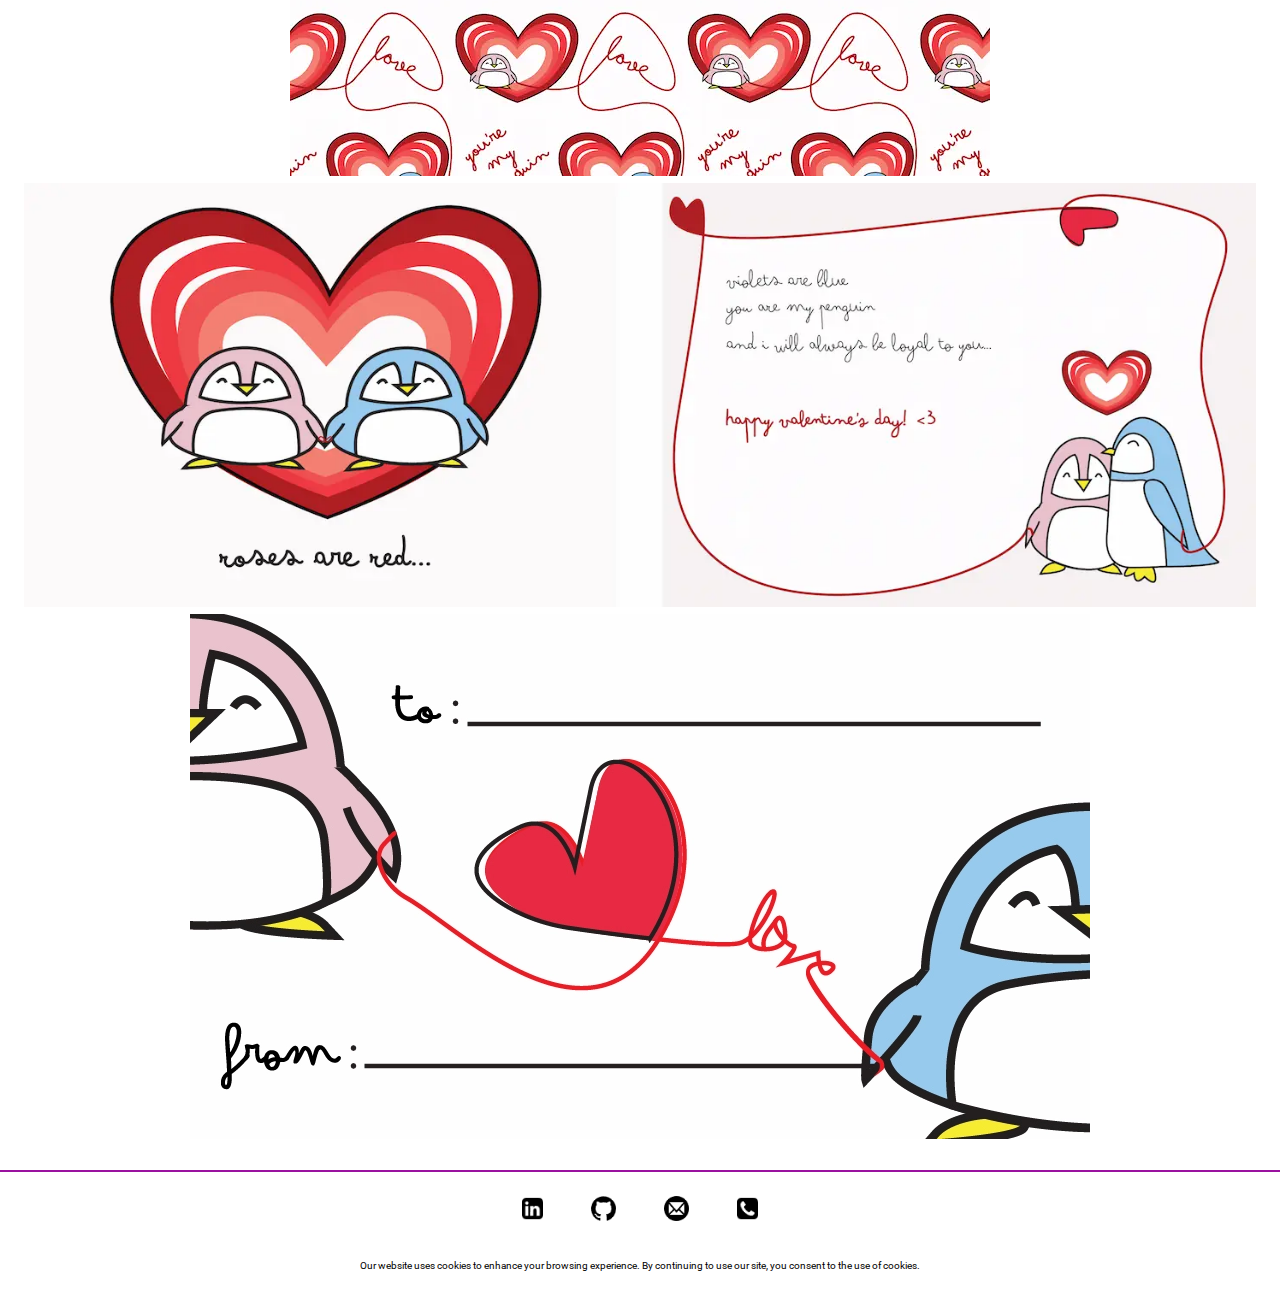
==== commit 6c5f6e12: "Reupload the pictures and fix the layout" ====
--- a/graphic-design-page.html
+++ b/graphic-design-page.html
@@ -44,7 +44,7 @@
     <nav class="portfolio-list">
       <ul class="flex-container">
         <li><a href="web-design-page.html" title="See my Web Design Page"><p>Web Designs</p></a></li>
-        <li><span><svg version="1.1" xmlns="http://www.w3.org/2000/svg" width="32" height="32" viewBox="0 0 48 48">
+        <li class="flex-container"><span><svg version="1.1" xmlns="http://www.w3.org/2000/svg" width="32" height="32" viewBox="0 0 48 48">
           <title>Explore my Graphic Designs</title>
           <path d="M23.11 27.641l-16.95 16.949c-0.36 0.36-0.58 0.86-0.58 1.41 0 1.1 0.89 2 2 2 0.29 0 0.56-0.061 0.81-0.17 0 0 28.24-12.24 28.561-12.391 0.659-0.299 1.17-0.879 1.37-1.6l4.57-16.47 0.92 0.91c0.959 0.96 2.51 0.96 3.469 0 0.961-0.96 0.961-2.511 0-3.47l-14.091-14.089c-0.959-0.96-2.51-0.96-3.469 0-0.961 0.96-0.961 2.511 0 3.47l0.91 0.91-16.5 4.59c-0.72 0.211-1.3 0.73-1.6 1.41l-12.37 28.541c-0.1 0.239-0.16 0.5-0.16 0.779 0 1.11 0.9 2 2 2 0.57 0 1.080-0.23 1.44-0.609l16.92-16.92c-0.23-0.591-0.36-1.221-0.36-1.891 0-2.76 2.24-5 5-5s5 2.24 5 5-2.24 5-5 5c-0.67 0-1.3-0.13-1.89-0.359z"></path>
           </svg></span>
--- a/css/styles.css
+++ b/css/styles.css
@@ -52,7 +52,7 @@
     margin-bottom: 2.4rem;
 }
 
-h3{
+h3, .portfolio-list li a p, .portfolio-list li span+p{
   font-size: 2rem;
   line-height: 1.6;
 }
@@ -80,6 +80,7 @@
 .portfolio-list > p{
   font-size: 1rem;
 }
+
 /* _______________________________________________________________ */
 
 /* **HEADER** */
@@ -166,13 +167,6 @@
   top: 70%;
 }
 
-.hero-banner p+p{
-  position: absolute;
-  left: 50%;
-  bottom: -60%;
-  transform: translateX(-50%);
-}
-
 .hero-banner a, button.close{
   display: inline-block;
   margin: 2.4rem 0 0 0;
@@ -198,6 +192,7 @@
 }
 
 body >  section:nth-of-type(2) div{
+  width: 90%;
   position: absolute;
   top: 50%;
   left: 50%;
@@ -231,6 +226,7 @@
   height: 450px;
   border-radius: 2.4rem 2.4rem 0 0;
   object-fit: cover;
+  object-position: 50% 0;
   -webkit-border-radius: 2.4rem 2.4rem 0 0;
   -moz-border-radius: 2.4rem 2.4rem 0 0;
   -ms-border-radius: 2.4rem 2.4rem 0 0;
@@ -250,12 +246,9 @@
   padding: 0 0 2.4rem 0;
 }
 
-.portfolio li span{
-  display: block;
-  margin-left: 50%;
-  transform: translateX(-50%);
-}
-
+.portfolio li.flex-container{
+  justify-content: center;
+}
 
 .portfolio-list li p{
   font-size: 1rem;
@@ -309,6 +302,16 @@
 
 
 @media screen and (min-width: 520px) {
+  body >  section:nth-of-type(2) h2{
+    font-size: 3.2rem;
+    line-height: calc(48 / 32);
+  }
+
+  body >  section:nth-of-type(2) p{
+    font-size: 2.8rem;
+    line-height: calc(48 / 28);
+  }
+
   /* PORTFOLIO */
   .portfolio-items section, .web-dev-album li{
     max-width: 470px;
@@ -329,10 +332,6 @@
   ul.menu, div.flex-container{
     flex-flow: row nowrap;
     transition: all ease 2s;
-    -webkit-transition: all ease 2s  ;
-    -moz-transition: all ease 2s  ;
-    -ms-transition: all ease 2s  ;
-    -o-transition: all ease 2s  ;
 }
    
   div.flex-container > *{
@@ -342,8 +341,17 @@
   /* about me */
 
   body> section:nth-of-type(2) div{
-    max-width: 650px;
-    top: 40%;
+    width: 70%;
+  }
+
+  body >  section:nth-of-type(2) h2, .hero-banner h2, h2{
+    font-size: 4.8rem;
+    line-height: calc(48 / 48);
+  }
+
+  body >  section:nth-of-type(2) p{
+    font-size: 3.2rem;
+    line-height: calc(48 / 32);
   }
 
   /* hero-banner */
@@ -368,7 +376,22 @@
     display: flex;
     flex-flow: row wrap;
     justify-content: center;
-  }
+    transition: all ease 2s;
+    -webkit-transition: all ease 2s;
+    -moz-transition: all ease 2s;
+    -ms-transition: all ease 2s;
+    -o-transition: all ease 2s;
+}
+
+/* web dev page */
+.web-dev-album ul.flex-container{
+  align-self: stretch;
+}
+
+.web-dev-album li{
+  width: calc(100% / 3 - 2.4rem);
+}
+
 }
 
 @media screen and (min-width: 1110px) {
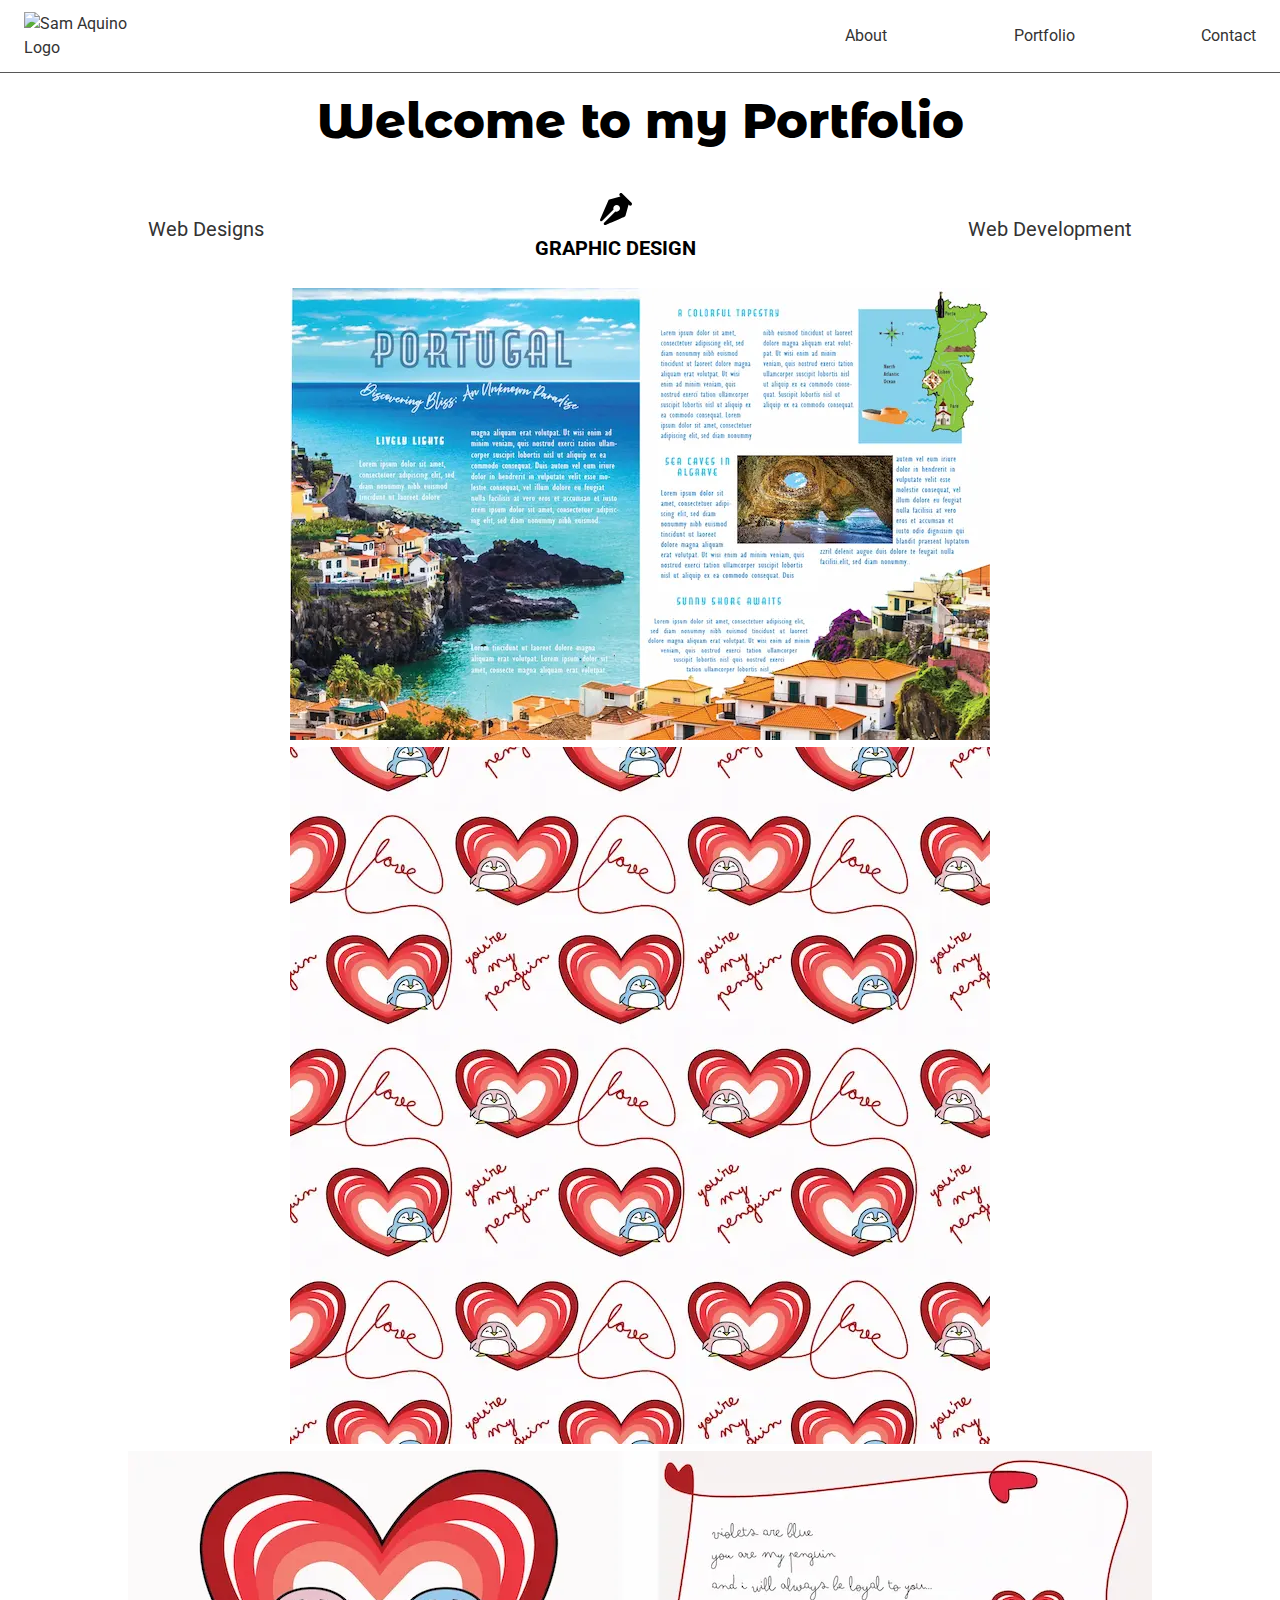
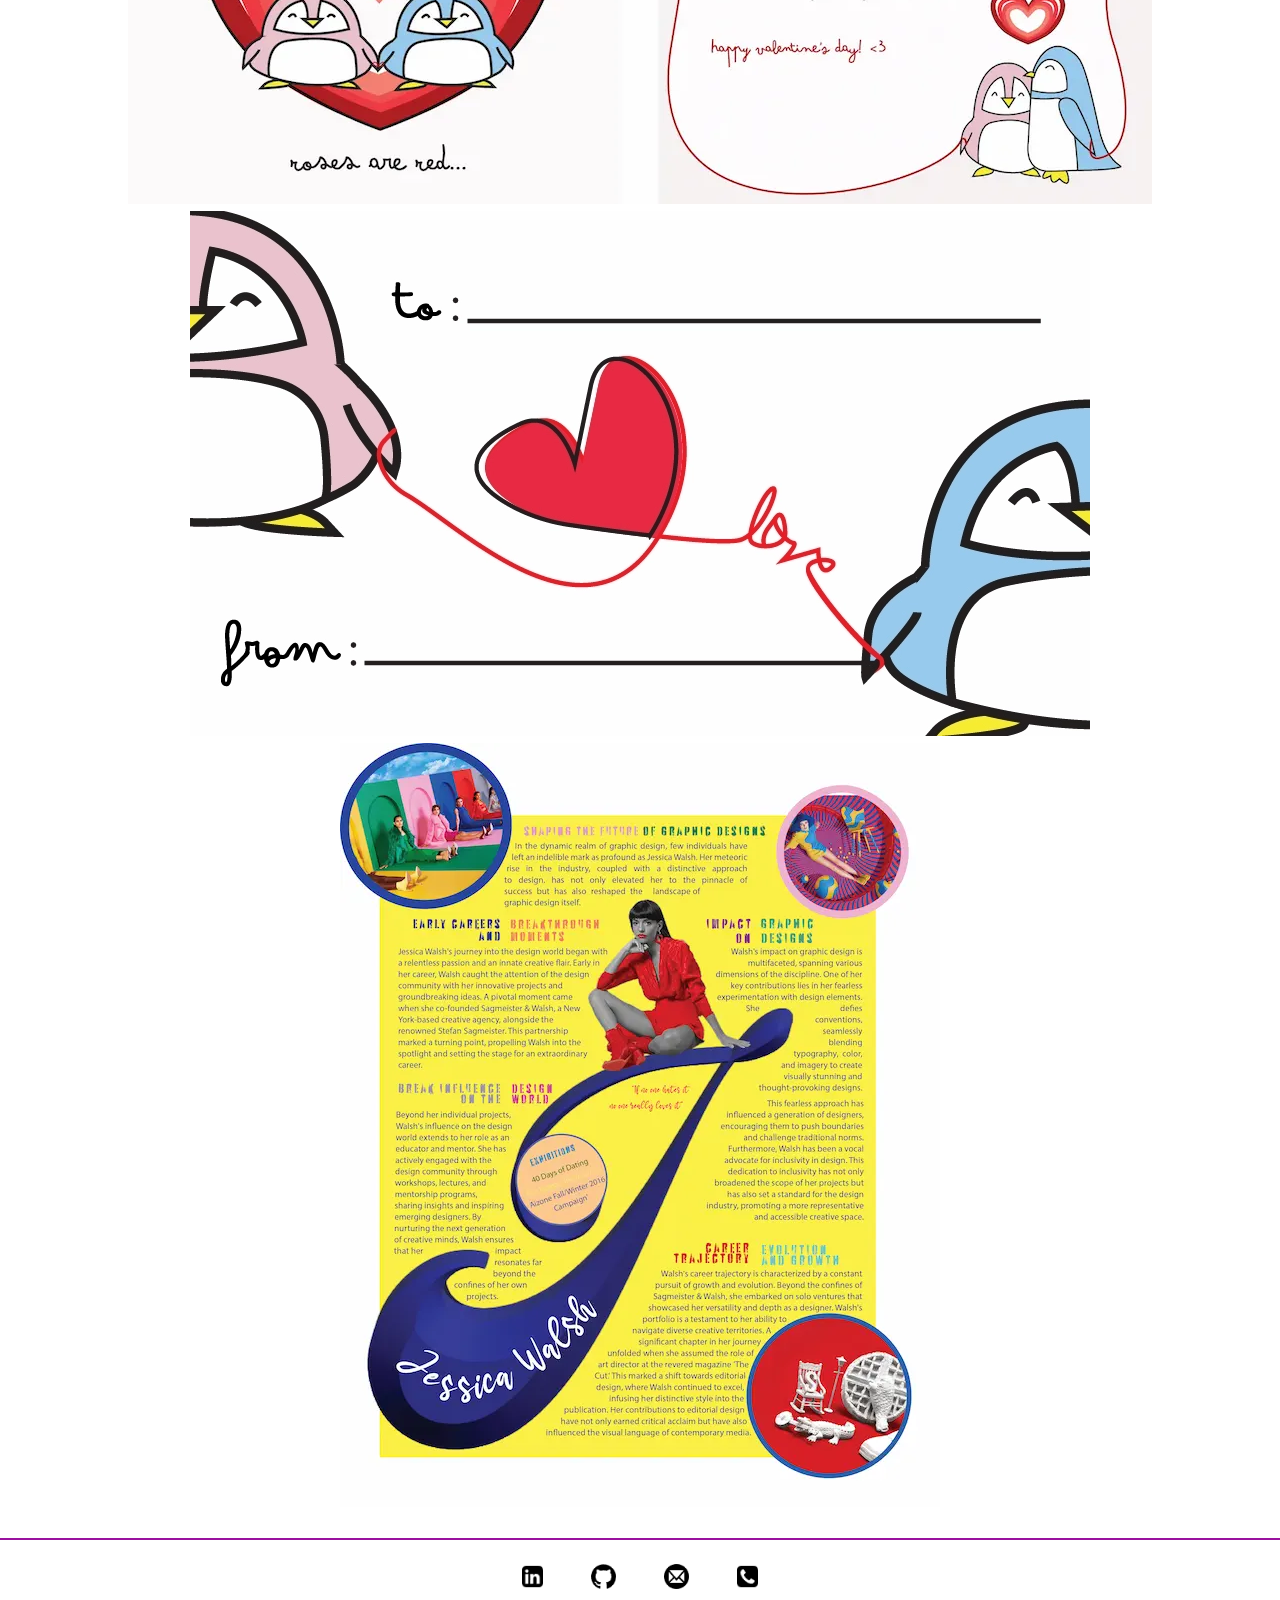
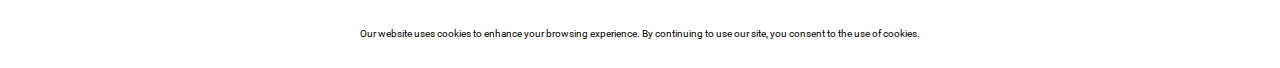
==== commit 3cd91034: "Make changes for lighthouse" ====
--- a/graphic-design-page.html
+++ b/graphic-design-page.html
@@ -22,7 +22,7 @@
       <section class="flex-container">
         <h1 class="sr-only">Sam Aquino</h1>
         <a href="index.html" title="Return to Home"><img src="img/horizontal-logo.webp" alt="Sam Aquino Logo" class="logo"></a>
-        <button class="toggle-btn">
+        <button class="toggle-btn" aria-label="toggle button to show the primary nav">
           <svg version="1.1" xmlns="http://www.w3.org/2000/svg" width="40" height="40" viewBox="0 0 100 80">
             <rect width="100" height="20" rx="8"></rect>
             <rect y="30" width="100" height="20" rx="8"></rect>
@@ -53,11 +53,11 @@
       </ul>
     </nav>
     <div class="portfolio-album">
-      <div class="portfolio-item"><img src="img/graphic-design/magazine-layout.jpg" alt="Magazine Layout for Portugal"></div> 
-      <div class="portfolio-item"><img src="img/graphic-design/vd-wrapping-paper.webp" alt="Magazine Layout for Portugal"></div>
-      <div class="portfolio-item"><img src="img/graphic-design/valentine-day-card.webp" alt="Valentine themed gift wrapping package with wrapper, card and label"></div>
-      <div class="portfolio-item"><img src="img/graphic-design/vd-gift-tag.webp" alt=""></div>
-      <div class="portfolio-item"><img src="img/graphic-design/one-sheet-layout.jpg" alt=""></div>
+      <div class="portfolio-item"><img src="img/graphic-design/magazine-layout.webp" alt="Magazine Layout for Portugal"></div> 
+      <div class="portfolio-item"><img src="img/graphic-design/vd-wrapping-paper.webp" alt="Valentine themed wrapping paper"></div>
+      <div class="portfolio-item"><img src="img/graphic-design/valentine-day-card.webp" alt="Valentine themed card"></div>
+      <div class="portfolio-item"><img src="img/graphic-design/vd-gift-tag.webp" alt="valentine themed gift tag"></div>
+      <div class="portfolio-item"><img src="img/graphic-design/one-sheet-layout.webp" alt="One sheet layout about Jessica Walsh"></div>
     </div>
   </section>
   <footer>
--- a/css/styles.css
+++ b/css/styles.css
@@ -49,7 +49,7 @@
 h2{
     font: var(--montserrat-32);
     text-align: center;
-    margin-bottom: 2.4rem;
+    margin-bottom: 4.8rem;
 }
 
 h3, .portfolio-list li a p, .portfolio-list li span+p{
@@ -171,7 +171,7 @@
   display: inline-block;
   margin: 2.4rem 0 0 0;
   padding: 1.2rem 2.4rem;
-  background-color: #E2706D;
+  background-color: #943b38;
   border-radius: 4.8rem;
 }
 
@@ -179,10 +179,16 @@
   color: white;
 }
 
-header nav a:hover, header nav a:active, .portfolio-list a:hover, .portfolio-list a:active{
+.hero-banner a:hover{
+  color: #943b38;
+  background-color: white;
+  font-weight: 700;
+}
+
+header nav a:hover, header nav a:active, .portfolio-list a:hover, .portfolio-list a:active, .portfolio-items a:hover{
   text-transform: uppercase;
   font-weight: bold;
-  color: #E2706D;
+  color: #943b38;
 }
 
 /* ***ABOUT ME** */
@@ -240,10 +246,13 @@
 .portfolio{
   padding: 2.4rem;
 }
+
 .portfolio-list ul{
-  flex-direction: row;
-  justify-content: space-around;
+  flex-flow: row nowrap;
+  justify-content: space-between;
   padding: 0 0 2.4rem 0;
+  text-align: center;
+  gap: 2.4rem
 }
 
 .portfolio li.flex-container{
@@ -268,6 +277,12 @@
 .portfolio a:hover p{
   transform: scale(1.3);
 }
+
+/* webdev */
+.web-dev-album li{
+  margin: 0 0 3rem 0
+}
+
 
 /* Contact Page/footer */
 footer{
@@ -364,7 +379,7 @@
   .web-dev-album ul{
     display: flex;
     flex-flow: row nowrap;
-    align-items: stretch;
+    align-items: flex-start;
     transition: all ease 2s  ;
     -webkit-transition: all ease 2s  ;
     -moz-transition: all ease 2s  ;
@@ -372,7 +387,7 @@
 
   }
 
-  .portfolio-album{
+  .portfolio-album, .web-design-album{
     display: flex;
     flex-flow: row wrap;
     justify-content: center;
@@ -383,6 +398,28 @@
     -o-transition: all ease 2s;
 }
 
+.web-design-album{
+  justify-content: space-between;
+}
+
+.web-design-album div{
+  width: calc(100% / 2 - 2.4rem);
+  height: 450px;
+  overflow: hidden;
+}
+
+.web-design-album p{
+  font-size: 1rem;
+  line-height: calc(24 / 10);
+  text-align: center;
+  min-height: 48px;
+  padding: 1.2rem;
+}
+
+.portfolio-list ul{
+  justify-content: space-around;
+}
+
 /* web dev page */
 .web-dev-album ul.flex-container{
   align-self: stretch;
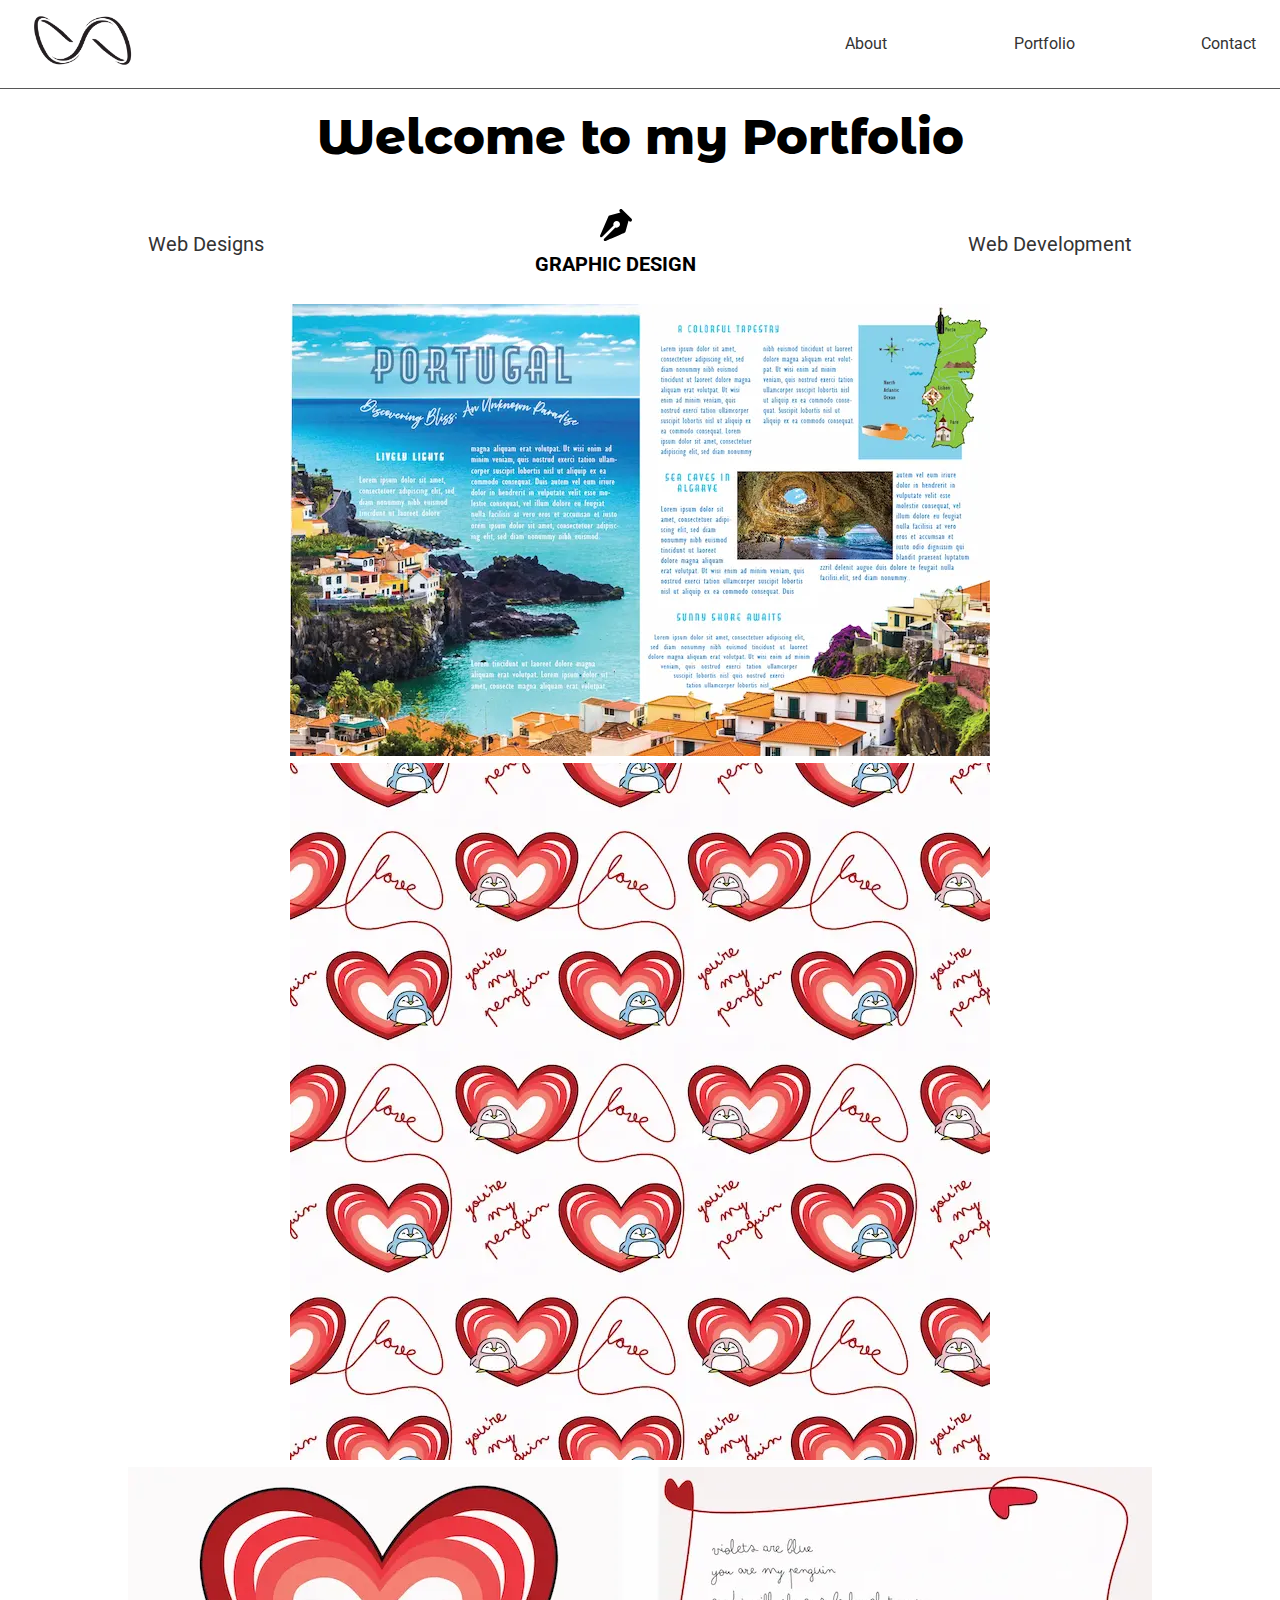
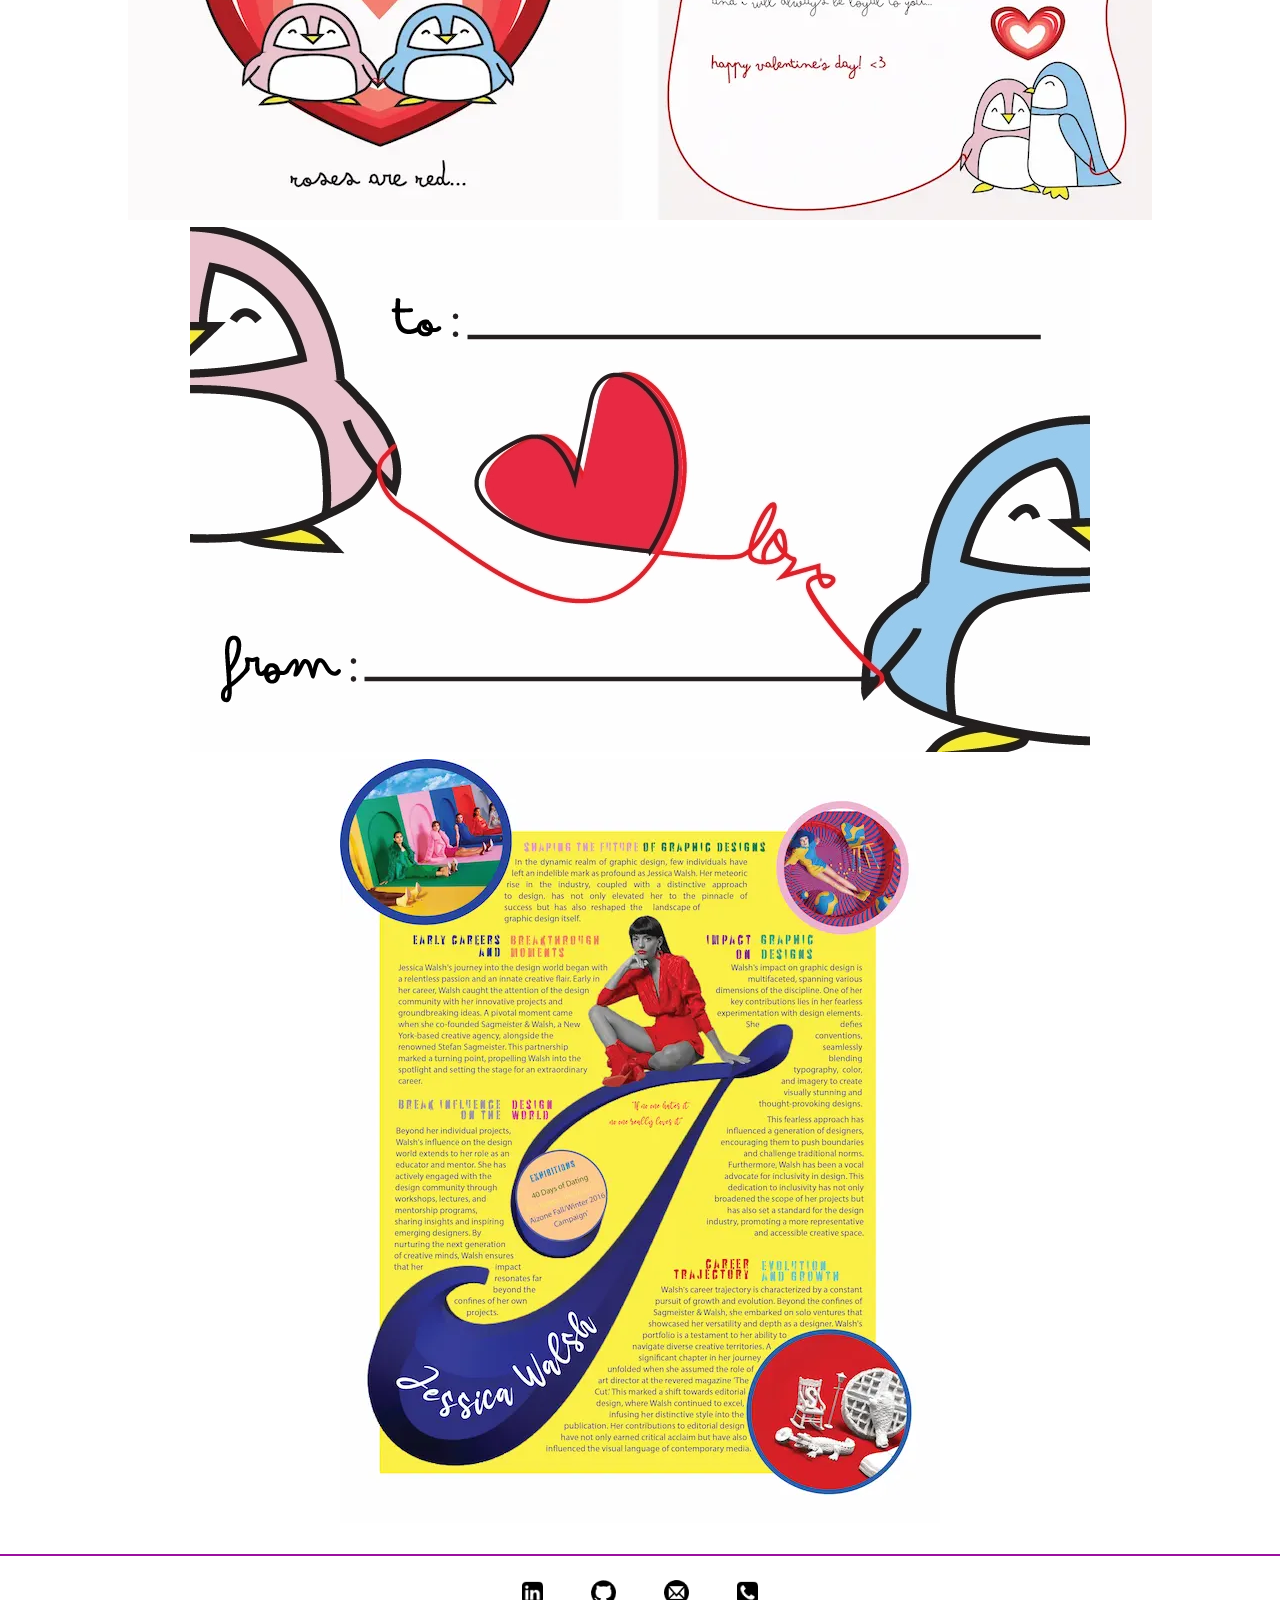
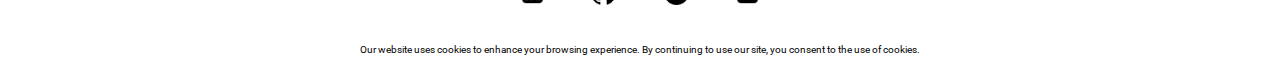
==== commit 6141259a: "add meta description and page title" ====
--- a/graphic-design-page.html
+++ b/graphic-design-page.html
@@ -4,8 +4,10 @@
 <head>
   <meta charset="utf-8">
   <!-- viewport is for mobile view -->
+  <meta name="description" content="Sam Aquino's portfolio which centers around graphic design">
+  <meta name="author" content="Sam Aquino">
   <meta name="viewport" content="width=device-width, initial-scale=1">
-  <title>Sam Aquino</title>
+  <title>Sam Aquino - Graphic Design Portfolio</title>
   <!--fonts first before css, css stylesheets arrangement is also important-->
   <link rel="preconnect" href="https://fonts.googleapis.com">
   <link rel="preconnect" href="https://fonts.gstatic.com" crossorigin>
